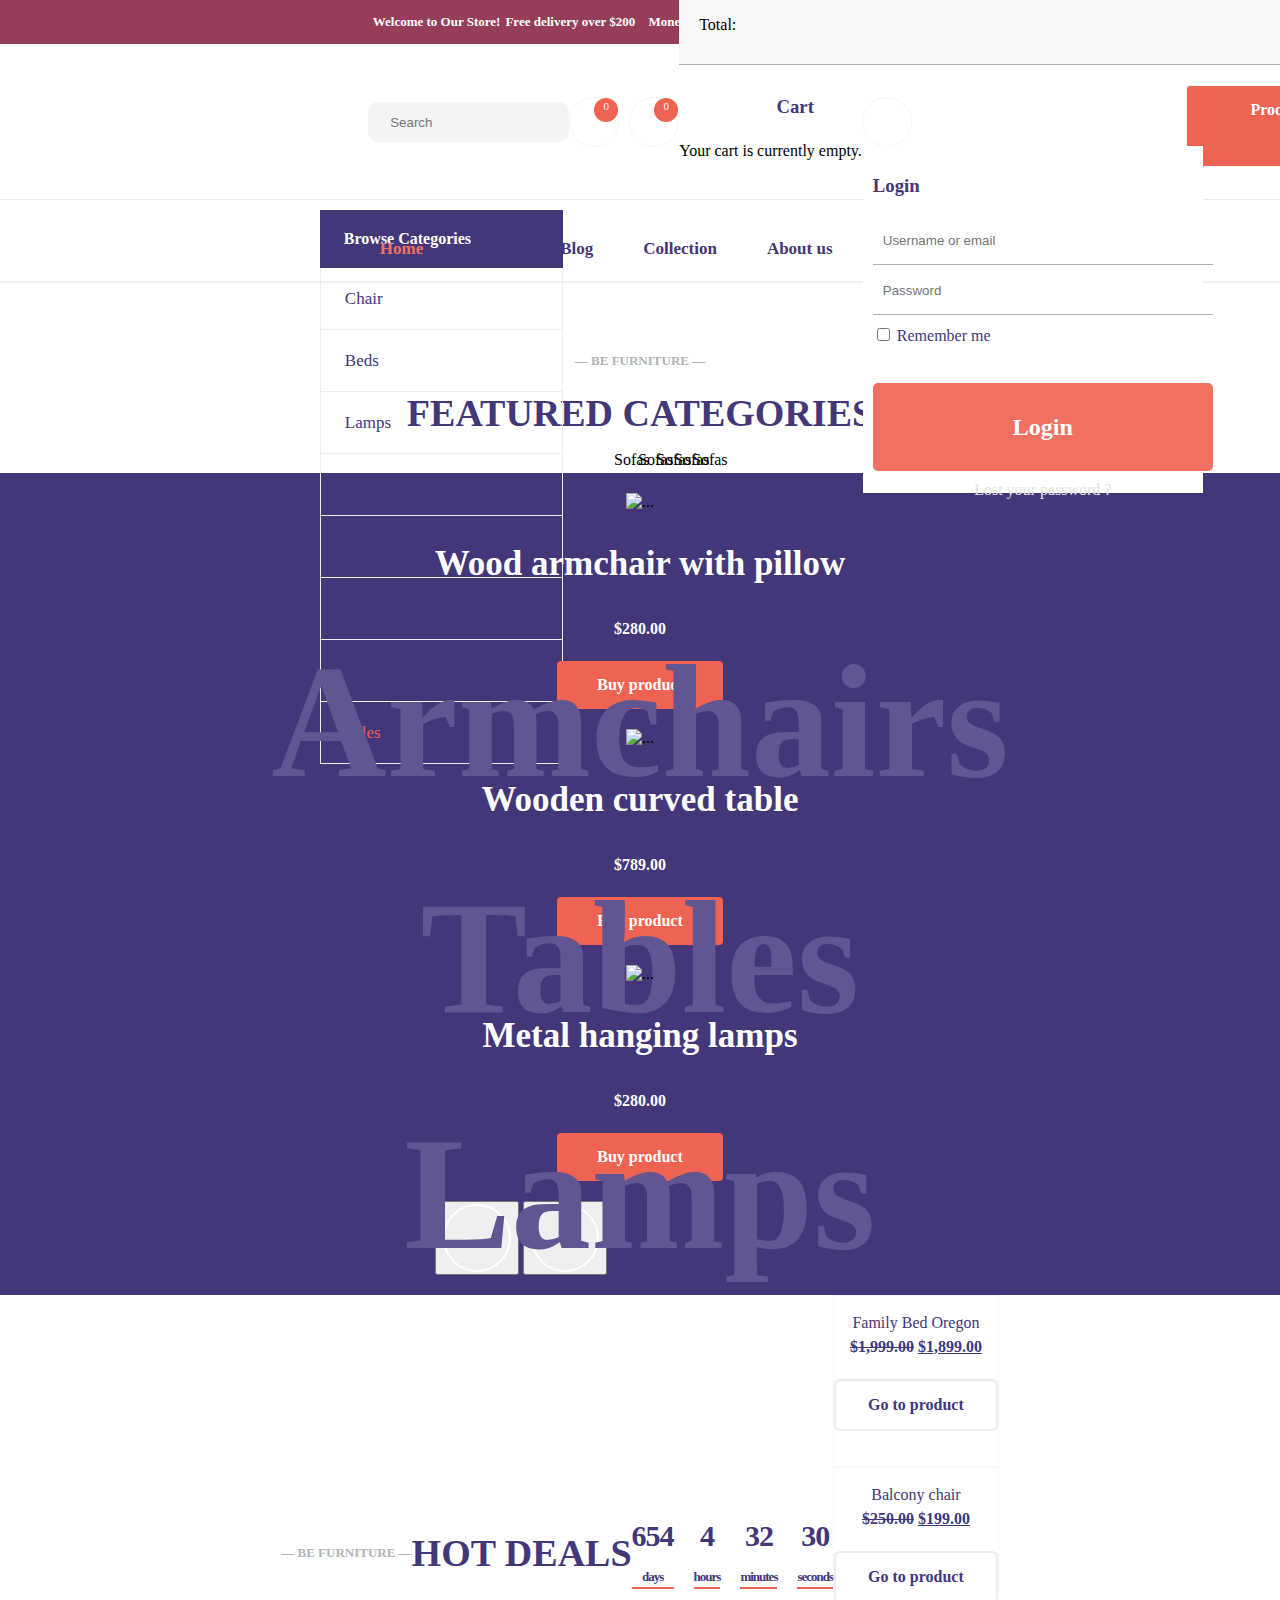
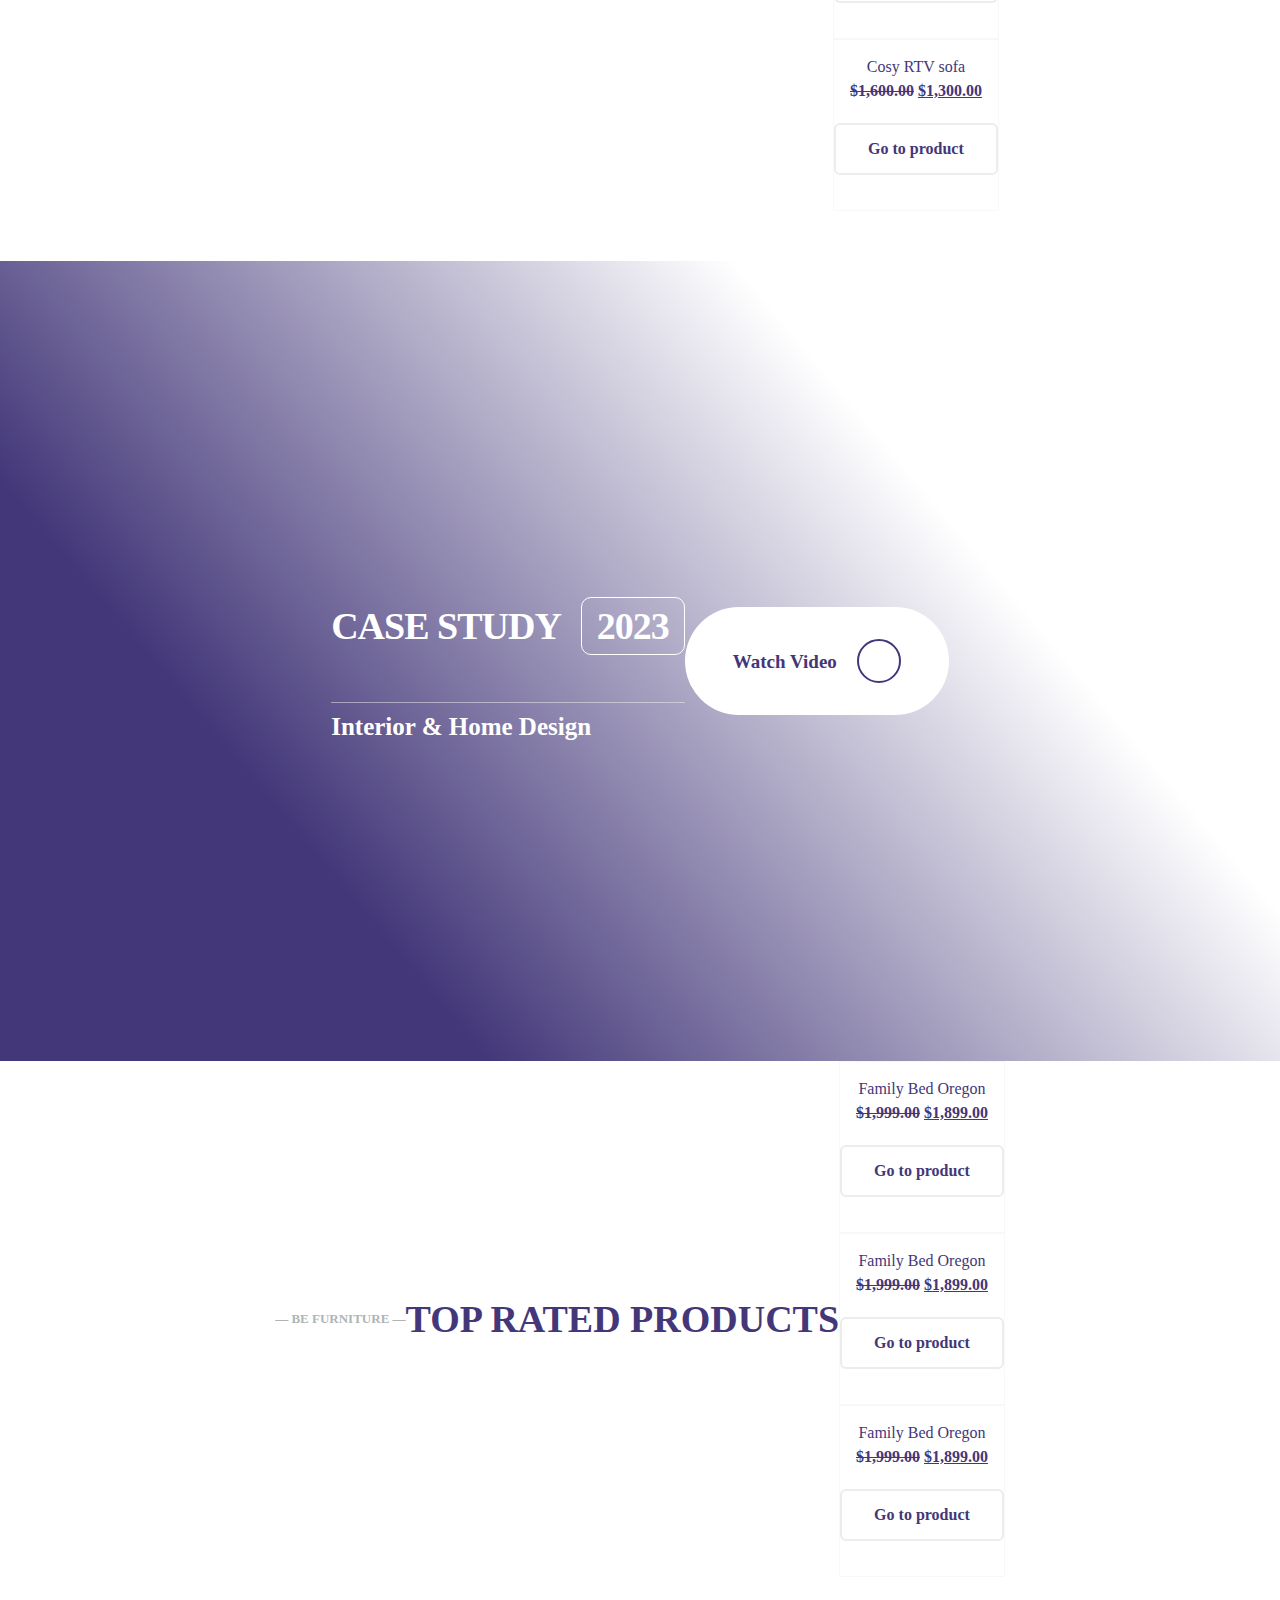
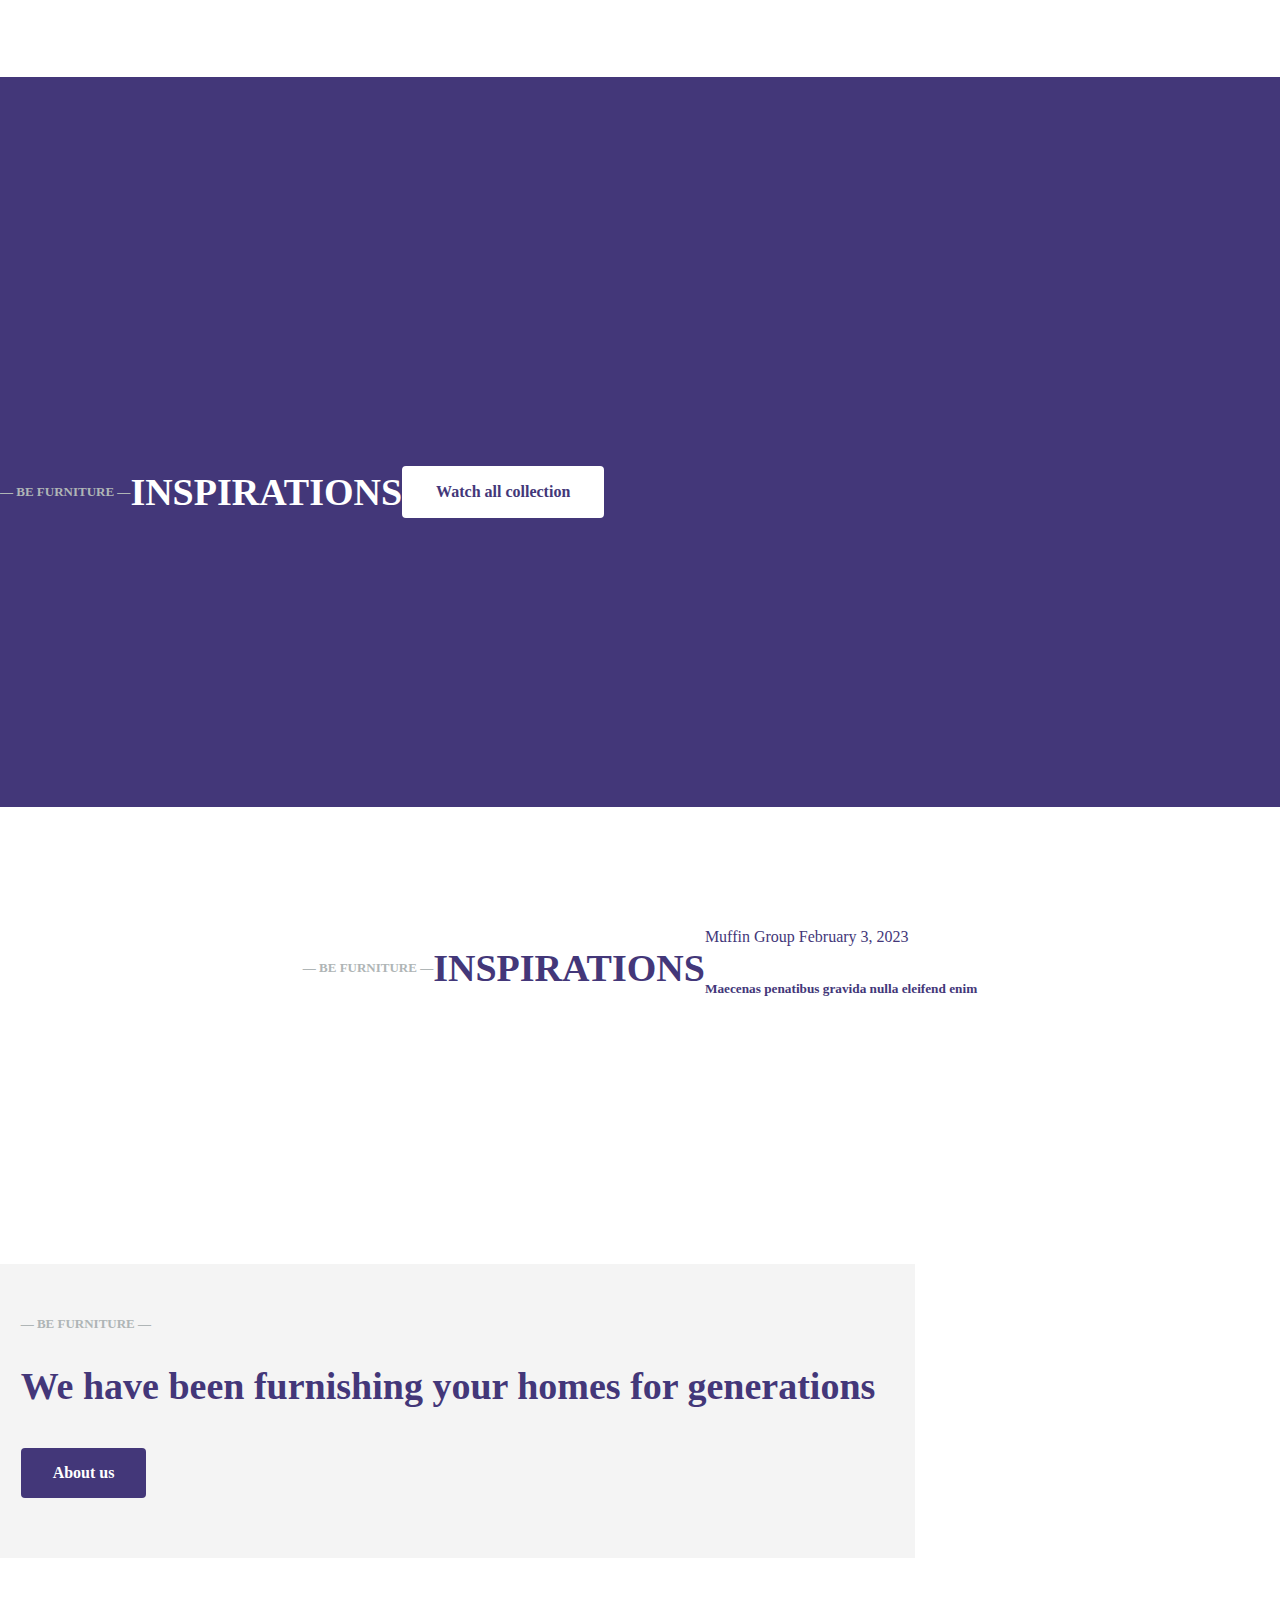
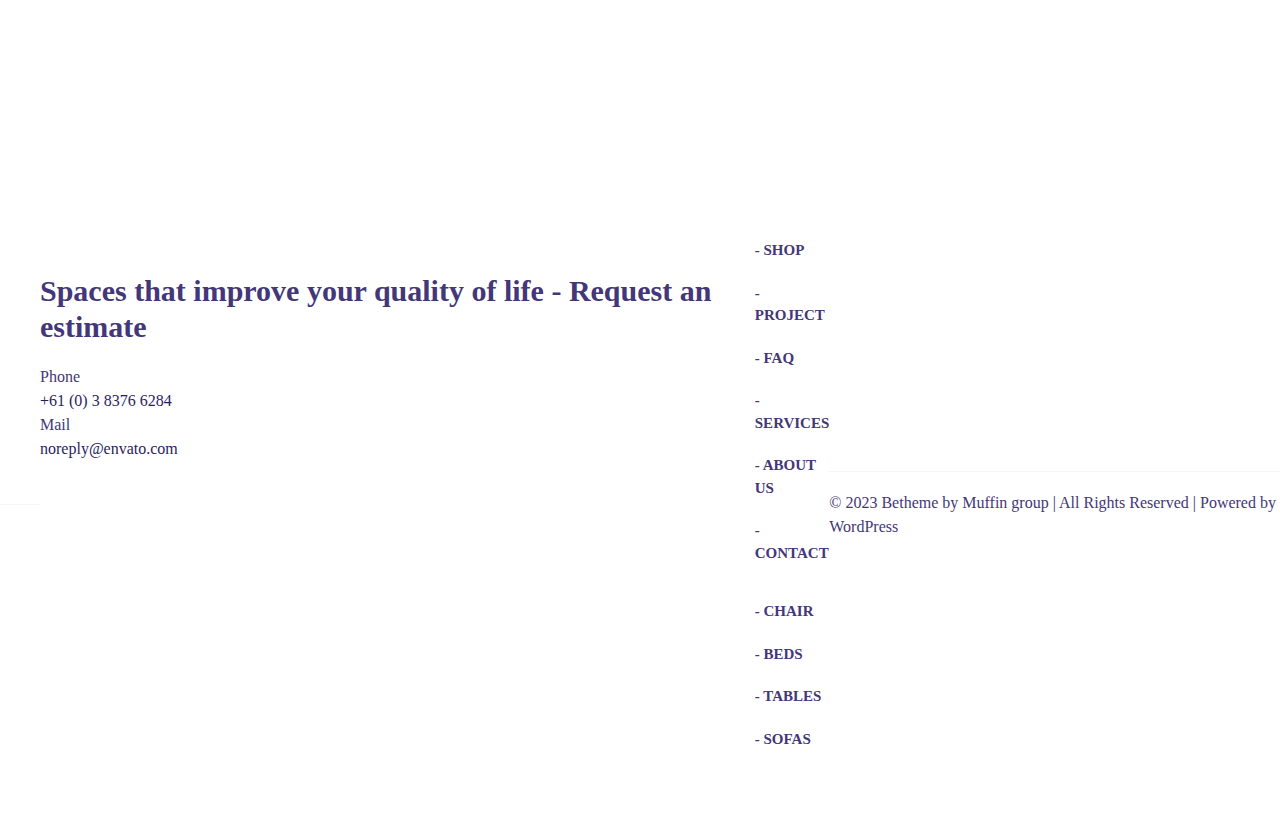
==== index.html @ b9a451b6 "bb" ====
<!DOCTYPE html>
<html lang="en">

<head>
    <meta charset="UTF-8">
    <meta http-equiv="X-UA-Compatible" content="IE=edge">
    <meta name="viewport" content="width=device-width, initial-scale=1.0">
    <link href="https://cdn.jsdelivr.net/npm/bootstrap@5.3.0-alpha1/dist/css/bootstrap.min.css" rel="stylesheet"
        integrity="sha384-GLhlTQ8iRABdZLl6O3oVMWSktQOp6b7In1Zl3/Jr59b6EGGoI1aFkw7cmDA6j6gD" crossorigin="anonymous">
    <script src="https://kit.fontawesome.com/3426ec3618.js" crossorigin="anonymous"></script>
    <script src="https://cdn.jsdelivr.net/npm/bootstrap@5.3.0-alpha1/dist/js/bootstrap.bundle.min.js"
        integrity="sha384-w76AqPfDkMBDXo30jS1Sgez6pr3x5MlQ1ZAGC+nuZB+EYdgRZgiwxhTBTkF7CXvN"
        crossorigin="anonymous"></script>
    <link rel="stylesheet" href="https://cdnjs.cloudflare.com/ajax/libs/animate.css/4.1.1/animate.min.css"
        integrity="sha512-c42qTSw/wPZ3/5LBzD+Bw5f7bSF2oxou6wEb+I/lqeaKV5FDIfMvvRp772y4jcJLKuGUOpbJMdg/BTl50fJYAw=="
        crossorigin="anonymous" referrerpolicy="no-referrer" />
    <link rel="preconnect" href="https://fonts.googleapis.com">
    <link rel="preconnect" href="https://fonts.gstatic.com" crossorigin>
    <link href="https://fonts.googleapis.com/css2?family=Bodoni+Moda:ital,wght@0,400;0,500;1,500&display=swap"
        rel="stylesheet">

    <link rel="stylesheet" href="./Styles/Home/homePage.css">
    <link rel="stylesheet" href="./Styles/Global/GlobalStyle.css">
    <link rel="stylesheet" href="./Styles/Responsive/ResGlobal/ResGlobal.css">
    <link rel="stylesheet" href="./Styles/Responsive/ResHome/ResHome.css">

    <title>Document</title>
</head>

<body>

    <header class="header-wrapper">
        <div class="header-top d-flex-center">
            <div class="header-top-items col-lg-11 col-xl-8">
                <div class="header-top-item">
                    Welcome to Our Store!
                </div>
                <div class="header-top-item">
                    <span>
                        <i class="fa-solid fa-plane"></i>
                        Free delivery over $200
                    </span>
                    <span><i class="fa-brands fa-bitcoin"></i>
                        Money back guarantee
                    </span>
                    <span>
                        <i class="fa-solid fa-tag"></i>
                        Weekly new arrivals
                    </span>
                </div>
                <span class="text-fade">
                    Free delivery over $200
                </span>
            </div>
        </div>

        <div class="header-center d-flex-center">
            <div class="header-center-items  col-md-10 col-md-8 col-lg-11 col-xl-8 col-11">
                <div class="logo col-lg-3 d-flex-center">
                    <img src="https://themes.muffingroup.com/be/furniturestore2/wp-content/uploads/2023/01/befurniturestore2.svg"
                        alt="" class="d-sm-block d-none">
                    <img src="https://themes.muffingroup.com/be/furniturestore2/wp-content/uploads/2023/02/befurniturestore2-mobile.svg"
                        alt="" class="d-sm-none d-block col-6">
                </div>
                <div class="search col-lg-6 d-flex-center">
                    <span>
                        <i class="fa-light fa-magnifying-glass"></i>
                        <input type="text" placeholder="Search">
                    </span>
                </div>
                <div class="list-feature d-flex-center col-lg-3">
                    <span class="d-flex-center">
                        <i class="fa-light fa-heart"></i>
                        <div class="quantity">0</div>
                    </span>
                    <span class="d-flex-center" class="btn btn-primary" type="button" data-bs-toggle="offcanvas"
                        data-bs-target="#offcanvasRight" aria-controls="offcanvasRight">
                        <i class="fa-light fa-cart-shopping" type="button" data-bs-toggle="offcanvas"
                            data-bs-target="#offcanvasRight" aria-controls="offcanvasRight"></i>
                        <div class="quantity">0</div>
                    </span>
                    <div class="offcanvas offcanvas-end" tabindex="-1" id="offcanvasRight"
                        aria-labelledby="offcanvasRightLabel">
                        <div class="offcanvas-body offcanvas-body-cart">
                            <div class="cart-top">
                                <i class="fa-light fa-xmark " data-bs-dismiss="offcanvas" aria-label="Close"></i>
                                <span>
                                    <i class="fa-light fa-bag-shopping"></i>
                                    <h3>Cart</h3>
                                </span>
                            </div>
                            <div class="cart-content d-flex-center">
                                <i class="fa-light fa-bag-shopping"></i>
                                <span>
                                    Your cart is currently empty.
                                </span>
                            </div>
                            <div class="cart-bottom">
                                <div class="subtotal">
                                    <span>Subtotal: </span>
                                    <span>$0.00</span>
                                </div>
                                <div class="total">
                                    <span>Total: </span>
                                    <h3>
                                        $0.00
                                    </h3>
                                </div>
                                <div class="btn-checkout">
                                    <span> Proceed to checkout</span>
                                </div>
                                <div class="view-cart">
                                    View cart
                                </div>
                            </div>
                        </div>
                    </div>
                    <span class="d-flex-center btn-tag-login">
                        <i class="fa-light fa-user"></i>
                        <div class="tag-login d-none">
                            <div class="tag-login-items">
                                <h3>
                                    Login
                                    <i class="fa-light fa-xmark"></i>
                                </h3>
                                <span>
                                    <i class="fa-solid fa-user"></i>
                                    <input type="text" placeholder="Username or email">
                                </span>
                                <span>
                                    <i class="fa-solid fa-lock-keyhole"></i>
                                    <input type="text" placeholder="Password">
                                </span>
                                <span>
                                    <input type="checkbox">
                                    Remember me
                                </span>
                                <span>
                                    Login
                                </span>
                                <span>
                                    Lost your password ?
                                </span>
                            </div>
                        </div>
                    </span>
                </div>
            </div>

        </div>
        <div class="header-nav d-flex-center">
            <div class="header-nav-items d-flex-center col-md-10 col-lg-11 col-xl-8 col-10">
                <div class="header-navbar-items">
                    <div class="header-navbar-top">
                        <span>
                            <i class="fa-light fa-bars"></i>
                            Browse Categories
                        </span>
                    </div>
                    <ul>
                        <li class="navbar-item">
                            <span>
                                <i class="fa-light fa-chair-office"></i>
                                Chair
                            </span>
                            <i class="fa-regular fa-angle-right"></i>
                            <div class="content-navbar-wrapper">
                                <div class="content-navbar-items col-lg-12">
                                    <ul>
                                        <li class="col-lg-4">
                                            <a href="#">
                                                <img src="https://themes.muffingroup.com/be/furniturestore2/wp-content/uploads/2023/01/befurniturestore2-product-pic1.webp"
                                                    alt="" class="">
                                            </a>
                                            <div class="product-menu__info">
                                                <b>FABRIC CHAIRS</b>
                                                <a href="#">Wing chairs</a>
                                                <a href="#">Rocking chairs</a>
                                                <a href="#">Kitchen tables parts</a>
                                            </div>
                                        </li>
                                        <li class="col-lg-4">
                                            <a href="#">
                                                <img src="https://themes.muffingroup.com/be/furniturestore2/wp-content/uploads/2023/01/befurniturestore2-product-pic2.webp"
                                                    alt="" class="">
                                            </a>
                                            <div class="product-menu__info">
                                                <b>HIGH-BACK CHAIRS</b>
                                                <a href="#">Recliners</a>
                                                <a href="#">Armchairs with footstool</a>
                                                <a href="#">Rattan armchairs</a>
                                            </div>
                                        </li>
                                        <li class="col-lg-4">
                                            <a href="#">
                                                <img src="https://themes.muffingroup.com/be/furniturestore2/wp-content/uploads/2023/01/befurniturestore2-product-pic3.webp"
                                                    alt="" class="">
                                            </a>
                                            <div class="product-menu__info">
                                                <b>KIDS CHAIRS</b>
                                                <a href="#">Wing chairs</a>
                                                <a href="#">Rocking chairs</a>
                                                <a href="#">Kids armchairs parts</a>
                                            </div>
                                        </li>
                                    </ul>
                                    <div class="donors-items d-flex-center">
                                        <img src="https://themes.muffingroup.com/be/furniturestore2/wp-content/uploads/2023/02/befurniturestore2-clients-pic3.svg"
                                            alt="">
                                        <img src="https://themes.muffingroup.com/be/furniturestore2/wp-content/uploads/2023/02/befurniturestore2-clients-pic2.svg"
                                            alt="">
                                        <img src="https://themes.muffingroup.com/be/furniturestore2/wp-content/uploads/2023/02/befurniturestore2-clients-pic1.svg"
                                            alt="">
                                        <img src="https://themes.muffingroup.com/be/furniturestore2/wp-content/uploads/2023/02/befurniturestore2-clients-pic5.svg"
                                            alt="">
                                        <img src="https://themes.muffingroup.com/be/furniturestore2/wp-content/uploads/2023/02/befurniturestore2-clients-pic4.svg"
                                            alt="">
                                    </div>
                                </div>
                            </div>
                        </li>
                        <li class="navbar-item">
                            <span>
                                <i class="fa-regular fa-bed-front"></i>
                                Beds
                            </span>
                            <i class="fa-regular fa-angle-right"></i>
                            <div class="content-navbar-wrapper">
                                <div class="content-navbar-items content-navbar-items-2 col-lg-12">
                                    <ul class="col-lg-8 d-flex row">
                                        <li class="col-lg-6">
                                            <b>
                                                <i class="fa-sharp fa-regular fa-bed-front"></i>
                                                BEDS
                                            </b>
                                            <a href="#">Single beds</a>
                                            <a href="#">Double beds</a>
                                            <a href="#">Beds parts</a>
                                        </li>
                                        <li class="col-lg-6">
                                            <b>
                                                <i class="fa-regular fa-couch"></i>
                                                SOFA BEDS
                                            </b>
                                            <a href="#">Chair beds</a>
                                            <a href="#">Corner sofa beds</a>
                                            <a href="#">Sofa bed parts</a>
                                        </li>
                                        <li class="col-lg-6">
                                            <b>
                                                <i class="fa-regular fa-bed-front"></i>
                                                GUEST BEDS
                                            </b>
                                            <a href="#">Day beds</a>
                                            <a href="#">Stackable beds</a>
                                            <a href="#">Beds with drawers</a>
                                        </li>
                                        <li class="col-lg-6">
                                            <b>
                                                <i class="fa-regular fa-bed-front"></i>
                                                KIDS BEDS
                                            </b>
                                            <a href="#">Chair beds</a>
                                            <a href="#">Toddler beds</a>
                                            <a href="#">Loft beds</a>
                                        </li>
                                    </ul>

                                    <img src="https://themes.muffingroup.com/be/furniturestore2/wp-content/uploads/2023/02/befurniturestore2-categories-pic1.webp"
                                        alt="">
                                </div>
                            </div>
                        </li>
                        <li class="navbar-item">
                            <span>
                                <i class="fa-regular fa-lamp-floor"></i>
                                Lamps
                            </span>
                            <i class="fa-regular fa-angle-right"></i>
                            <div class="content-navbar-wrapper">
                                <div class="content-navbar-items content-navbar-items-2 col-lg-12">
                                    <ul class="col-lg-8 d-flex row">
                                        <li class="col-lg-6">
                                            <b>
                                                <i class="fa-light fa-lamp-floor"></i>
                                                CEILING LIGHTS
                                            </b>
                                            <a href="#">Pendants</a>
                                            <a href="#">Ceiling spotlights</a>
                                            <a href="#">Chandeliers</a>
                                        </li>
                                        <li class="col-lg-6">
                                            <b>
                                                <i class="fa-light fa-lamp-floor"></i>
                                                SPOTLIGHTS
                                            </b>
                                            <a href="#">Ceiling spotlights</a>
                                            <a href="#">Wall spotlights</a>
                                            <a href="#">Track lighting</a>
                                        </li>
                                        <li class="col-lg-6">
                                            <b>
                                                <i class="fa-light fa-lamp-floor"></i>
                                                FLOOR LAMPS
                                            </b>
                                            <a href="#">LED floors</a>
                                            <a href="#">Uplighters</a>
                                            <a href="#">Reading lamps</a>
                                        </li>
                                        <li class="col-lg-6">
                                            <b>
                                                <i class="fa-light fa-lamp-floor"></i>
                                                DESK LAMPS
                                            </b>
                                            <a href="#">Work lamps</a>
                                            <a href="#">Kids lamps</a>
                                            <a href="#">Clamp lights</a>
                                        </li>
                                    </ul>

                                    <div class="product-sale-1">
                                        <span>
                                            <a href="#">
                                                <img src=" https://themes.muffingroup.com/be/furniturestore2/wp-content/uploads/2023/01/befurniturestore2-product-pic7.webp"
                                                    alt="">
                                                <div class="info">
                                                    <h5>Metal hanging lamps</h5>
                                                    <div class="desc">
                                                        <del aria-hidden="true"><span
                                                                class="woocommerce-Price-amount amount"><bdi><span
                                                                        class="woocommerce-Price-currencySymbol">$</span>122.00</bdi></span></del>
                                                        <bdi><span
                                                                class="woocommerce-Price-currencySymbol">$</span>105.00</bdi>
                                                    </div>
                                                </div>
                                            </a>
                                        </span>
                                        <span>
                                            <a href="#">
                                                <img src="https://themes.muffingroup.com/be/furniturestore2/wp-content/uploads/2023/01/befurniturestore2-product-pic8.webp"
                                                    alt="">
                                                <div class="info">
                                                    <h5>Desk lamp</h5>
                                                    <div class="desc">

                                                        <bdi>
                                                            <span
                                                                class="woocommerce-Price-currencySymbol">$</span>150.00</bdi>
                                                    </div>
                                                </div>
                                            </a>
                                        </span>
                                        <span>
                                            <a href="#">
                                                <img src=" https://themes.muffingroup.com/be/furniturestore2/wp-content/uploads/2023/01/befurniturestore2-product-pic9.webp"
                                                    alt="">
                                                <div class="info">
                                                    <h5>Living room lamp</h5>
                                                    <div class="desc">
                                                        <del aria-hidden="true"><span
                                                                class="woocommerce-Price-amount amount"><bdi><span
                                                                        class="woocommerce-Price-currencySymbol">$</span>599.00</bdi></span></del>
                                                        <bdi><span
                                                                class="woocommerce-Price-currencySymbol">$</span>450.00</bdi>
                                                    </div>
                                                </div>
                                            </a>
                                        </span>
                                    </div>
                                </div>
                            </div>
                        </li>
                        <li class="navbar-item">
                            <span>
                                <i class="fa-light fa-table"></i>
                                Tables
                            </span>
                            <i class="fa-regular fa-angle-right"></i>
                        </li>

                        <li class="navbar-item">
                            <span>
                                <i class="fa-regular fa-loveseat"></i>
                                Armchair
                            </span>
                            <i class="fa-regular fa-angle-right"></i>
                            <div class="content-navbar-wrapper">
                                <div class="content-navbar-items col-lg-12">
                                    <ul>
                                        <li class="col-lg-4">
                                            <a href="#">
                                                <img src="https://themes.muffingroup.com/be/furniturestore2/wp-content/uploads/2023/01/befurniturestore2-product-pic13.webp"
                                                    alt="" class="">
                                            </a>
                                            <div class="product-menu__info">
                                                <b>FABRIC ARMCHAIRS</b>
                                                <a href="#">Wing chairs</a>
                                                <a href="#">Rocking chairs</a>
                                                <a href="#">Kitchen tables parts</a>
                                            </div>
                                        </li>
                                        <li class="col-lg-4">
                                            <a href="#">
                                                <img src="https://themes.muffingroup.com/be/furniturestore2/wp-content/uploads/2023/01/befurniturestore2-product-pic14.webp"
                                                    alt="" class="">
                                            </a>
                                            <div class="product-menu__info">
                                                <b>HIGH-BACK ARMCHAIRS</b>
                                                <a href="#">Recliners</a>
                                                <a href="#">Armchairs with footstool</a>
                                                <a href="#">Rattan armchairs</a>
                                            </div>
                                        </li>
                                        <li class="col-lg-4">
                                            <a href="#">
                                                <img src="https://themes.muffingroup.com/be/furniturestore2/wp-content/uploads/2023/01/befurniturestore2-product-pic15.webp"
                                                    alt="" class="">
                                            </a>
                                            <div class="product-menu__info">
                                                <b>KIDS CHAIRS</b>
                                                <a href="#">Wing chairs</a>
                                                <a href="#">Rocking chairs</a>
                                                <a href="#">Kids armchairs parts</a>
                                            </div>
                                        </li>
                                    </ul>
                                    <div class="donors-items d-flex-center">
                                        <img src="https://themes.muffingroup.com/be/furniturestore2/wp-content/uploads/2023/02/befurniturestore2-clients-pic3.svg"
                                            alt="">
                                        <img src="https://themes.muffingroup.com/be/furniturestore2/wp-content/uploads/2023/02/befurniturestore2-clients-pic2.svg"
                                            alt="">
                                        <img src="https://themes.muffingroup.com/be/furniturestore2/wp-content/uploads/2023/02/befurniturestore2-clients-pic1.svg"
                                            alt="">
                                        <img src="https://themes.muffingroup.com/be/furniturestore2/wp-content/uploads/2023/02/befurniturestore2-clients-pic5.svg"
                                            alt="">
                                        <img src="https://themes.muffingroup.com/be/furniturestore2/wp-content/uploads/2023/02/befurniturestore2-clients-pic4.svg"
                                            alt="">
                                    </div>
                                </div>
                            </div>
                        </li>
                        <li class="navbar-item">
                            <span>
                                <i class="fa-light fa-cabinet-filing"></i>
                                Cabinets
                            </span>

                        </li>
                        <li class="navbar-item">
                            <span>
                                <i class="fa-regular fa-couch"></i>
                                Sofas
                            </span>

                        </li>
                        <li class="navbar-item sales">
                            <span>
                                <i class="fa-light fa-star"></i>
                                Sales
                            </span>

                        </li>
                    </ul>
                </div>
                <div class="header-menu-wrapper  d-lg-flex">
                    <div class="header-menu-items">
                        <span class="btn-close-menu-1 d-none "><i class="fa-light fa-xmark"></i></span>
                        <ul>
                            <li class="active">
                                <a href="#">Home</a>
                            </li>
                            <li><a href="#">Shop</a></li>
                            <li>
                                <a href="#">Blog</a>
                            </li>
                            <li>
                                <a href="#">Collection</a>
                            </li>
                            <li>
                                <a href="#">About us</a>
                            </li>
                            <li>
                                <a href="#">Contact</a>
                            </li>
                        </ul>
                    </div>
                </div>
                <span class="d-flex d-lg-none toggle-menu-1">
                    <i class="fa-light fa-bars"></i>
                </span>
                <div class="blur-toggle-menu">

                </div>
            </div>
        </div>


    </header>


    <div class="content">

        <!-- <div class="top-slider-wrapper">
            <div id="carouselExampleFade" class="carousel slide carousel-fade top-slider-carousel" data-bs-ride="carousel">
                <div class="carousel-inner">
                    <div class="carousel-item active">
                        <div class="carousel-item__info">
                            <h4>
                                MODERN GOLDEN CHAIR
                            </h4>
                            <div class="desc">
                                Classic and elegant metal forms in the color of gold with fluffy pillows
                            </div>

                            <span>Go to shop</span>
                        </div>
                        <div class="carousel-item__image">
                            <img src="https://themes.muffingroup.com/be/furniturestore2/wp-content/uploads/2023/01/befurniturestore2-revslider-pic1.webp"
                                class="d-block " alt="...">
                        </div>
                    </div>
                    <div class="carousel-item">
                        <div class="carousel-item__info">
                            <h4>
                                COSY IVORY GRAY SOFA
                            </h4>
                            <div class="desc">
                                Gently sloping curves and large dual cushions create a favorite lounging spot
                            </div>
                            <a href="#" class="tag-a-url">
                                Go to shop
                            </a>
                        </div>
                        <div class="carousel-item__image">
                            <img src="https://themes.muffingroup.com/be/furniturestore2/wp-content/uploads/2023/01/befurniturestore2-revslider-pic2.webp"
                                class="d-block " alt="...">
                        </div>
                    </div>
                    <div class="carousel-item">
                        <div class="carousel-item__info">
                            <h4>
                                HANGING GOLDEN LIGHTS
                            </h4>
                            <div class="desc">
                                Stunning design elements and a myriad of inspiring finishes
                            </div>
                            <a href="#" class="tag-a-url">
                                Go to shop
                            </a>
                        </div>
                        <div class="carousel-item__image">
                            <img src="https://themes.muffingroup.com/be/furniturestore2/wp-content/uploads/2023/01/befurniturestore2-revslider-pic3.webp"
                                class="d-block " alt="...">
                        </div>
                    </div>
                </div>
                <button class="carousel-control-prev" type="button" data-bs-target="#carouselExampleFade"
                    data-bs-slide="prev">
                    <span class="carousel-control-prev-icon" aria-hidden="true"></span>
                    <span class="visually-hidden">Previous</span>
                </button>
                <button class="carousel-control-next" type="button" data-bs-target="#carouselExampleFade"
                    data-bs-slide="next">
                    <span class="carousel-control-next-icon" aria-hidden="true"></span>
                    <span class="visually-hidden">Next</span>
                </button>
            </div>
        </div> -->


        <div class="feature-catalog-wrapper">
            <div class="feature-catalog-list-items">
                <h6 class="d-flex-center">
                    — BE FURNITURE —
                </h6>
                <h2 class="d-flex-center">
                    FEATURED CATEGORIES
                </h2>

                <div class="feature-catalog-product d-flex-center w-100">
                    <div class="feature-catalog-items col-lg-7 col-md-10 col-10 d-flex-center">
                        <div class="feature-catalog-item col-lg-6 col-md-12 col-12 row">
                            <span class="feature-catalog__item col-lg-12 col-md-12 col-12">
                                <img src="https://themes.muffingroup.com/be/furniturestore2/wp-content/uploads/2023/02/befurniturestore2-categories-pic1.webp"
                                    alt="" class="col-lg-12 col-md-12 col-12">
                                <div class="info">
                                    Sofas
                                </div>
                            </span>
                        </div>
                        <div class="feature-catalog-item col-lg-6 col-md-12 col-12 row">
                            <span class="feature-catalog__item col-lg-6 col-md-6 col-6">
                                <img src="https://themes.muffingroup.com/be/furniturestore2/wp-content/uploads/2023/02/befurniturestore2-categories-pic3.webp"
                                    alt="" class="col-lg-12 col-md-12 col-12">
                                <div class="info">
                                    Sofas
                                </div>
                            </span>
                            <span class="feature-catalog__item col-lg-6 col-md-6 col-6">
                                <img src="https://themes.muffingroup.com/be/furniturestore2/wp-content/uploads/2023/02/befurniturestore2-categories-pic5.webp"
                                    alt="" class="col-lg-12 col-md-12 col-12">
                                <div class="info">
                                    Sofas
                                </div>
                            </span>
                            <span class="feature-catalog__item col-lg-6 col-md-6 col-6">
                                <img src="https://themes.muffingroup.com/be/furniturestore2/wp-content/uploads/2023/02/befurniturestore2-categories-pic2.webp"
                                    alt="" class="col-lg-12 col-md-12 col-12">
                                <div class="info">
                                    Sofas
                                </div>
                            </span>
                            <span class="feature-catalog__item col-lg-6 col-md-6 col-6">
                                <img src="https://themes.muffingroup.com/be/furniturestore2/wp-content/uploads/2023/02/befurniturestore2-categories-pic4.webp"
                                    alt="" class="col-lg-12 col-md-12 col-12">
                                <div class="info">
                                    Sofas
                                </div>
                            </span>
                        </div>
                    </div>
                </div>
            </div>
        </div>

        <div class="slide-product-1 d-flex-center">
            <div class="slide-product-1-items col-lg-7">
                <div id="carouselExampleControls" class="carousel showmanymoveone  slide" data-bs-ride="carousel">
                    <div class="carousel-inner">
                        <div class="carousel-item active">
                            <div class="carousel-item__content d-flex-center col-lg-12 col-12">
                                <div class="mcb-column-inner mcb-column-inner-6f37344e0 mcb-item-heading-inner">
                                    <h2 class="title">Armchairs</h2>
                                </div>
                                <img src="https://themes.muffingroup.com/be/furniturestore2/wp-content/uploads/2023/01/befurniturestore2-product-pic14.webp"
                                    class="d-block col-lg-6 col-6" alt="..." />

                                <div class="product__info">
                                    <h3 class="title"> Wood armchair with pillow</h3>
                                    <bdi><span class="woocommerce-Price-currencySymbol">$</span>280.00</bdi>
                                    <a href="#" class="d-flex-center">
                                        <span class="btn-buy-product">Buy product</span>
                                    </a>
                                </div>
                            </div>
                        </div>
                        <div class="carousel-item">
                            <div class="carousel-item__content d-flex-center col-lg-12 col-12">
                                <div class="mcb-column-inner mcb-column-inner-6f37344e0 mcb-item-heading-inner">
                                    <h2 class="title">Tables</h2>
                                </div>
                                <img src="https://themes.muffingroup.com/be/furniturestore2/wp-content/uploads/2023/01/befurniturestore2-product-pic10.webp"
                                    class="d-block col-lg-6 col-6" alt="..." />

                                <div class="product__info">
                                    <h3 class="title"> Wooden curved table</h3>
                                    <bdi><span class="woocommerce-Price-currencySymbol">$</span>789.00</bdi>
                                    <a href="#" class="d-flex-center">
                                        <span class="btn-buy-product">Buy product</span>
                                    </a>
                                </div>

                            </div>
                        </div>
                        <div class="carousel-item">
                            <div class="carousel-item__content d-flex-center col-lg-12 col-12">
                                <div class="mcb-column-inner mcb-column-inner-6f37344e0 mcb-item-heading-inner">
                                    <h2 class="title">Lamps</h2>
                                </div>
                                <img src="https://themes.muffingroup.com/be/furniturestore2/wp-content/uploads/2023/01/befurniturestore2-product-pic7.webp"
                                    class="d-block col-lg-6 col-6" alt="...">

                                <div class="product__info">
                                    <h3 class="title">Metal hanging lamps</h3>
                                    <bdi><span class="woocommerce-Price-currencySymbol">$</span>280.00</bdi>
                                    <a href="#" class="d-flex-center">
                                        <span class="btn-buy-product">Buy product</span>
                                    </a>
                                </div>
                            </div>
                        </div>
                    </div>
                    <button class="carousel-control-prev" type="button" data-bs-target="#carouselExampleControls"
                        data-bs-slide="prev">
                        <span class="" aria-hidden="true"><i class="fa-light fa-chevron-left"></i></span>
                        <!-- <span class="visually-hidden">Previous</span> -->
                    </button>
                    <button class="carousel-control-next" type="button" data-bs-target="#carouselExampleControls"
                        data-bs-slide="next">
                        <span class="" aria-hidden="true"><i class="fa-light fa-chevron-right"></i></span>
                        <!-- <span class="visually-hidden">Next</span> -->
                    </button>
                </div>
            </div>
        </div>

        <!-- HOT DEALS  -->
        <div class="hot-deals-wrapper d-flex-center flex-column">
            <h6 class="d-flex-center">
                — BE FURNITURE —
            </h6>
            <h2 class="d-flex-center">
                HOT DEALS
            </h2>
            <div class="hot-deals-content d-flex-center col-lg-8">
                <span class="col-lg-3 d-flex-center">
                    654
                    <br>
                    <p>days</p>
                </span>
                <span class="col-lg-3 d-flex-center">
                    4
                    <br>
                    <p>hours</p>
                </span>
                <span class="col-lg-3 d-flex-center">
                    32
                    <br>
                    <p>minutes</p>
                </span>
                <span class="col-lg-3 d-flex-center">
                    30
                    <br>
                    <p>seconds</p>
                </span>
            </div>
            <div class="hot-deals-product-items row col-lg-7">
                <div class="hot-deals-product-item d-flex-center  col-lg-4 col-12 ">
                    <div class="hot-deals__item">
                        <span class="hot-deals-product__image d-flex-center">
                            <img src="https://themes.muffingroup.com/be/furniturestore2/wp-content/uploads/2023/02/befurniturestore2-product-pic6.webp"
                                alt="" class="col-lg-10 col-10">
                        </span>
                        <div class="hot-deals__info d-flex-center">
                            <a href="#">Family Bed Oregon</a>
                            <div class="info__price">
                                <bdi><span class="woocommerce-Price-currencySymbol">$</span>1,999.00</bdi>
                                <ins><span class="woocommerce-Price-amount amount"><bdi><span
                                                class="woocommerce-Price-currencySymbol">$</span>1,899.00</bdi></span></ins>
                            </div>
                            <a class="button button_size_2" href="#"><span class="button_label">Go to product</span></a>
                        </div>
                    </div>
                </div>
                <div class="hot-deals-product-item d-flex-center  col-lg-4 col-12 ">
                    <div class="hot-deals__item">
                        <span class="hot-deals-product__image d-flex-center">
                            <img src="https://themes.muffingroup.com/be/furniturestore2/wp-content/uploads/2023/01/befurniturestore2-product-pic3.webp"
                                alt="" class="col-lg-10 col-10">
                        </span>
                        <div class="hot-deals__info d-flex-center">
                            <a href="#">Balcony chair</a>
                            <div class="info__price">
                                <bdi><span class="woocommerce-Price-currencySymbol">$</span>250.00</bdi>
                                <ins><span class="woocommerce-Price-amount amount"><bdi><span
                                                class="woocommerce-Price-currencySymbol">$</span>199.00</bdi></span></ins>
                            </div>
                            <a class="button  button_size_2" href="#"><span class="button_label">Go to
                                    product</span></a>
                        </div>
                    </div>

                </div>
                <div class="hot-deals-product-item d-flex-center  col-lg-4 col-12 ">
                    <div class="hot-deals__item">
                        <span class="hot-deals-product__image d-flex-center">
                            <img src="https://themes.muffingroup.com/be/furniturestore2/wp-content/uploads/2023/01/befurniturestore2-product-pic20.webp"
                                alt="" class="col-lg-10 col-10">
                        </span>
                        <div class="hot-deals__info d-flex-center">
                            <a href="#">Cosy RTV sofa</a>
                            <div class="info__price">
                                <bdi><span class="woocommerce-Price-currencySymbol">$</span>1,600.00</bdi>
                                <ins><span class="woocommerce-Price-amount amount"><bdi><span
                                                class="woocommerce-Price-currencySymbol">$</span>1,300.00</bdi></span></ins>
                            </div>
                            <a class="button  button_size_2" href="#"><span class="button_label">Go to
                                    product</span></a>
                        </div>
                    </div>
                </div>
            </div>
        </div>

        <!-- WATCH VIDEO  -->
        <div class="watch-video-wrapper d-flex-center">
            <div class="bac-overlay">
            </div>
            <div class="watch-video-items d-flex-center col-lg-8 col-8">
                <div class="watch-video-item">
                    <div class="title-1">
                        <h2>
                            CASE STUDY
                        </h2>
                        <h2>
                            2023
                        </h2>
                    </div>
                    <div class="title-2">
                        Interior & Home Design
                    </div>
                </div>
                <div class="watch-video-item">
                    <h5> Watch Video </h5>
                    <i class="fa-duotone fa-play"></i>
                </div>
            </div>
        </div>


        <div class="top-rated-product-wrapper d-flex-center flex-column">
            <h6 class="d-flex-center">
                — BE FURNITURE —
            </h6>
            <h2 class="d-flex-center">
                TOP RATED PRODUCTS
            </h2>
            <div class="top-product-items col-lg-7 col-9 row">
                <div class="top-product-item d-flex-center col-lg-4 col-12 gx-4 gy-4">
                    <div class="top-product__item">
                        <span class="top-product__image d-flex-center">
                            <img src="https://themes.muffingroup.com/be/furniturestore2/wp-content/uploads/2023/02/befurniturestore2-product-pic6.webp"
                                alt="" class="col-lg-10 col-7">
                        </span>
                        <div class="top-product__info d-flex-center">
                            <a href="#">Family Bed Oregon</a>
                            <div class="info__price">
                                <bdi><span class="woocommerce-Price-currencySymbol">$</span>1,999.00</bdi>
                                <ins><span class="woocommerce-Price-amount amount"><bdi><span
                                                class="woocommerce-Price-currencySymbol">$</span>1,899.00</bdi></span></ins>
                            </div>
                            <a class="button button_size_2" href="#"><span class="button_label">Go to product</span></a>
                        </div>
                    </div>
                </div>
                <div class="top-product-item d-flex-center col-lg-4 col-12 gx-4 gy-4">
                    <div class="top-product__item">
                        <span class="top-product__image d-flex-center">
                            <img src="https://themes.muffingroup.com/be/furniturestore2/wp-content/uploads/2023/02/befurniturestore2-product-pic6.webp"
                                alt="" class="col-lg-10 col-7">
                        </span>
                        <div class="top-product__info d-flex-center">
                            <a href="#">Family Bed Oregon</a>
                            <div class="info__price">
                                <bdi><span class="woocommerce-Price-currencySymbol">$</span>1,999.00</bdi>
                                <ins><span class="woocommerce-Price-amount amount"><bdi><span
                                                class="woocommerce-Price-currencySymbol">$</span>1,899.00</bdi></span></ins>
                            </div>
                            <a class="button button_size_2" href="#"><span class="button_label">Go to product</span></a>
                        </div>
                    </div>
                </div>
                <div class="top-product-item d-flex-center col-lg-4 col-12 gx-4 gy-4">
                    <div class="top-product__item">
                        <span class="top-product__image d-flex-center">
                            <img src="https://themes.muffingroup.com/be/furniturestore2/wp-content/uploads/2023/02/befurniturestore2-product-pic6.webp"
                                alt="" class="col-lg-10 col-7">
                        </span>
                        <div class="top-product__info d-flex-center">
                            <a href="#">Family Bed Oregon</a>
                            <div class="info__price">
                                <bdi><span class="woocommerce-Price-currencySymbol">$</span>1,999.00</bdi>
                                <ins><span class="woocommerce-Price-amount amount"><bdi><span
                                                class="woocommerce-Price-currencySymbol">$</span>1,899.00</bdi></span></ins>
                            </div>
                            <a class="button button_size_2" href="#"><span class="button_label">Go to product</span></a>
                        </div>
                    </div>
                </div>
            </div>
        </div>


        <div class="inspirations-wrapper d-flex-center flex-column ">
            <h6 class="d-flex-center">
                — BE FURNITURE —
            </h6>
            <h2 class="d-flex-center">
                INSPIRATIONS
            </h2>

            <a href="#">
                Watch all collection
            </a>
            <div class="inspirations-items">
                <img src="https://themes.muffingroup.com/be/furniturestore2/wp-content/uploads/2023/01/befurniturestore2-home-pic2.webp"
                    alt="" class="col-12">
            </div>
        </div>

        <div class="blog-posts-wrapper d-flex-center flex-column">
            <h6 class="d-flex-center">
                — BE FURNITURE —
            </h6>
            <h2 class="d-flex-center">
                INSPIRATIONS
            </h2>
            <div class="blog-posts-items col-lg-8 col-11 ">
                <div class="blog-posts-item col-lg-6 col-12">
                    <div class="blog-posts__image"> <img
                            src="https://themes.muffingroup.com/be/furniturestore2/wp-content/uploads/2023/02/befurniturestore2-post-pic1.webp"
                            alt="" class="col-lg-12 col-12"></div>
                    <div class="blog-posts__info">
                        <!-- <div class="posts__detail"> -->
                        <span>
                            <i class="fa-solid fa-user"></i>
                            Muffin Group
                            <i class="fa-regular fa-clock"></i>
                            February 3, 2023
                        </span>
                        <h5>
                            Maecenas penatibus gravida nulla eleifend enim
                        </h5>
                        <!-- </div> -->
                    </div>
                </div>
            </div>
        </div>

        <div class="section-wrapper d-flex-center">
            <div class="bac-overlay">
            </div>
            <div class="section-title col-lg-4 col-11">
                <h6 class="d-flex-center">
                    — BE FURNITURE —
                </h6>
                <h2 class="d-flex-center col-lg-12 col-12">
                    We have been furnishing your homes for generations
                </h2>
                <a href="#">About us</a>
            </div>
        </div>

        <footer>
            <div class="footer-wrapper d-flex-center flex-column my-5">
                <div class="footer-top col-8 col-lg-8">
                    <img src="https://themes.muffingroup.com/be/furniturestore2/wp-content/uploads/2023/02/befurniturestore2-footer-logo.svg"
                        alt="">
                </div>
                <div class="footer-content d-flex-center col-11 row">
                    <div class="footer-content-item col-lg-6 col-12 row">
                        <h5 class="col-lg-12 col-12">Spaces that improve your quality of life - Request an estimate
                        </h5>
                        <span class="col-lg-6 col-6">
                            Phone
                            <a href="tel: +61 (0) 3 8376 6284"> +61 (0) 3 8376 6284</a>
                        </span>
                        <span class="col-lg-6 col-6">
                            Mail
                            <a href="#">noreply@envato.com</a>
                        </span>
                    </div>
                    <div class="footer-content-item col-lg-6 col-12 row ">
                        <ul class="col-lg-6 col-6">
                            <li>
                                - SHOP
                            </li>
                            <li>
                                - PROJECT
                            </li>
                            <li>
                                - FAQ
                            </li>
                            <li>
                                - SERVICES
                            </li>
                            <li>
                                - ABOUT US
                            </li>
                            <li>
                                - CONTACT
                            </li>
                        </ul>
                        <ul class="col-lg-6 col-6">
                            <li>- CHAIR</li>
                            <li>- BEDS</li>
                            <li>- TABLES</li>
                            <li>- SOFAS</li>
                        </ul>
                    </div>
                </div>

                <div class="footer-bottom col-lg-8 col-8 d-flex-center ">
                    <div class="footer-bottom-item">
                        <div class="column_attr mfn-inline-editor clearfix">© 2023 Betheme by <a href="#"
                                target="_blank">Muffin group</a> | All Rights Reserved |
                            Powered by <a href="https://wordpress.org/" target="_blank">WordPress</a></div>
                    </div>
                    <div class="footer-bottom-item col-lg-4 d-flex-center">
                        <img src="
                        https://themes.muffingroup.com/be/furniturestore2/wp-content/themes/betheme/images/payment-methods/PayPal.svg"
                            alt="">
                        <img src="https://themes.muffingroup.com/be/furniturestore2/wp-content/themes/betheme/images/payment-methods/Visa.svg"
                            alt="">
                        <img src="https://themes.muffingroup.com/be/furniturestore2/wp-content/themes/betheme/images/payment-methods/Mastercard.svg"
                            alt="">
                        <img src="https://themes.muffingroup.com/be/furniturestore2/wp-content/themes/betheme/images/payment-methods/Maestro.svg"
                            alt="">
                        <img src="https://themes.muffingroup.com/be/furniturestore2/wp-content/themes/betheme/images/payment-methods/Stripe.svg"
                            alt="">
                    </div>
                </div>
            </div>
        </footer>

    </div>

    <!-- <script src="https://cdnjs.cloudflare.com/ajax/libs/wow/1.1.2/wow.min.js"
        integrity="sha512-Eak/29OTpb36LLo2r47IpVzPBLXnAMPAVypbSZiZ4Qkf8p/7S/XRG5xp7OKWPPYfJT6metI+IORkR5G8F900+g=="
        crossorigin="anonymous" referrerpolicy="no-referrer"></script>
    <script src="https://cdnjs.cloudflare.com/ajax/libs/jquery/3.6.4/jquery.min.js"
        integrity="sha512-pumBsjNRGGqkPzKHndZMaAG+bir374sORyzM3uulLV14lN5LyykqNk8eEeUlUkB3U0M4FApyaHraT65ihJhDpQ=="
        crossorigin="anonymous" referrerpolicy="no-referrer"></script> -->
    <script src="./app.js"></script>
</body>

</html>
---- Styles/Home/homePage.css ----
.carousel-wrapper-1 .carousel-item img {
  width: 30% !important;
}

.feature-catalog-wrapper {
  margin-top: 70px;
}

.feature-catalog-list-items h6,
.hot-deals-wrapper h6,
.top-rated-product-wrapper h6,
.inspirations-wrapper h6,
.blog-posts-wrapper h6,
.section-title h6 {
  background-position: 50% 50%;
  color: #afb5b6;
  font-family: Plus Jakarta Sans;
  font-size: 13px;
  font-weight: 700;
  line-height: 20px;
  text-align: center;
  margin: 10px 0;
}
.feature-catalog-list-items h2,
.hot-deals-wrapper h2,
.top-rated-product-wrapper h2,
.inspirations-wrapper h2,
.blog-posts-wrapper h2,
.section-title h2 {
  color: #433779;
  font-size: 38px;
  font-weight: 700;
  margin: 20px 0;
}

.inspirations-wrapper h2 {
  color: #ffffff;
}

.feature-catalog-items .feature-catalog-item .feature-catalog__item {
  position: relative;
  padding: 7px;
}
.feature-catalog-items .feature-catalog-item .feature-catalog__item img {
  background-color: rgba(242, 242, 242, 0.5);
}
.feature-catalog-items .feature-catalog-item .feature-catalog__item .info {
  position: absolute;
  bottom: 10px;
  left: 20px;
}
.feature-catalog-items .feature-catalog-item:first-child {
  margin-right: 10px;
}

.slide-product-1 {
  background-color: #433779;
}
.slide-product-1 .slide-product-1-items {
  padding: 20px 0;
}
.slide-product-1 .slide-product-1-items .carousel-item__content {
  position: relative;
  flex-direction: column;
  align-items: center;
}
.slide-product-1 .slide-product-1-items .carousel-item__content > a {
  display: flex;
  align-items: center;
  justify-content: center;
}
.slide-product-1 .slide-product-1-items .carousel-item__content .mcb-column-inner {
  position: absolute;
  top: 0;
}
.slide-product-1 .slide-product-1-items .carousel-item__content .mcb-column-inner h2 {
  color: #615692;
  background-position: center center;
  font-size: 10em;
  line-height: 1.2em;
  font-weight: 700;
  text-align: center;
}
.slide-product-1 .slide-product-1-items .carousel-item__content img {
  z-index: 9;
}
.slide-product-1 .slide-product-1-items .carousel-item__content .product__info {
  color: #ffffff;
  display: flex;
  flex-direction: column;
  align-items: center;
}
.slide-product-1 .slide-product-1-items .carousel-item__content .product__info h3 {
  background-position: 50% 50%;
  font-size: 35px;
  font-weight: 600;
  line-height: 36px;
  text-align: center;
}
.slide-product-1 .slide-product-1-items .carousel-item__content .product__info bdi {
  display: inline;
  font-weight: 700;
  line-height: 24px;
  text-align: center;
}
.slide-product-1 .slide-product-1-items .carousel-item__content .product__info a {
  display: flex;
  flex-direction: column;
  align-items: center;
}
.slide-product-1 .slide-product-1-items .carousel-item__content .product__info a {
  text-decoration: none;
}
.slide-product-1 .slide-product-1-items .carousel-item__content .product__info a .btn-buy-product {
  margin: 20px 0;
  background-color: #ee6352;
  border-radius: 4px;
  color: #ffffff;
  display: inline-block;
  font-weight: 700;
  line-height: 16px;
  padding: 16px 40px;
  text-align: center;
}
.slide-product-1 .slide-product-1-items button span {
  width: 64px;
  height: 64px;
  align-items: center;
  border-radius: 50%;
  color: #433779;
  display: flex;
  justify-content: center;
  line-height: 24px;
  border: 2px solid #ffffff;
}
.slide-product-1 .slide-product-1-items button span i {
  font-size: 25px;
  color: #ffffff;
}

.hot-deals-content {
  padding: 20px 0;
}
.hot-deals-content span {
  color: #433779;
  font-size: 30px;
  font-weight: 600;
  letter-spacing: -1px;
  line-height: 36px;
  text-align: center;
  flex-direction: column;
}
.hot-deals-content span p {
  font-size: 13px;
  font-weight: 700;
  line-height: 20px;
}
.hot-deals-content span::after {
  content: "";
  height: 2px;
  width: 100%;
  background-color: #ee6352;
  bottom: 0;
  left: 0;
}
.hot-deals-content span + span {
  padding-left: 20px;
}

.hot-deals-product-item .top-product__item,
.hot-deals-product-item .hot-deals__item,
.top-product-item .top-product__item,
.top-product-item .hot-deals__item {
  flex-direction: column;
  border: 1px solid rgba(242, 242, 242, 0.5);
  padding: 0;
  align-items: center;
}
.hot-deals-product-item .top-product__item .hot-deals-product__image,
.hot-deals-product-item .top-product__item .top-product__image,
.hot-deals-product-item .hot-deals__item .hot-deals-product__image,
.hot-deals-product-item .hot-deals__item .top-product__image,
.top-product-item .top-product__item .hot-deals-product__image,
.top-product-item .top-product__item .top-product__image,
.top-product-item .hot-deals__item .hot-deals-product__image,
.top-product-item .hot-deals__item .top-product__image {
  background-color: #f4f4f4;
}
.hot-deals-product-item .top-product__item .hot-deals-product__image img,
.hot-deals-product-item .top-product__item .top-product__image img,
.hot-deals-product-item .hot-deals__item .hot-deals-product__image img,
.hot-deals-product-item .hot-deals__item .top-product__image img,
.top-product-item .top-product__item .hot-deals-product__image img,
.top-product-item .top-product__item .top-product__image img,
.top-product-item .hot-deals__item .hot-deals-product__image img,
.top-product-item .hot-deals__item .top-product__image img {
  transition: all 0.5s ease;
}
.hot-deals-product-item .top-product__item .hot-deals-product__image:hover img,
.hot-deals-product-item .top-product__item .top-product__image:hover img,
.hot-deals-product-item .hot-deals__item .hot-deals-product__image:hover img,
.hot-deals-product-item .hot-deals__item .top-product__image:hover img,
.top-product-item .top-product__item .hot-deals-product__image:hover img,
.top-product-item .top-product__item .top-product__image:hover img,
.top-product-item .hot-deals__item .hot-deals-product__image:hover img,
.top-product-item .hot-deals__item .top-product__image:hover img {
  transform: scale(1.1);
}
.hot-deals-product-item .top-product__item .hot-deals__info,
.hot-deals-product-item .top-product__item .top-product__info,
.hot-deals-product-item .hot-deals__item .hot-deals__info,
.hot-deals-product-item .hot-deals__item .top-product__info,
.top-product-item .top-product__item .hot-deals__info,
.top-product-item .top-product__item .top-product__info,
.top-product-item .hot-deals__item .hot-deals__info,
.top-product-item .hot-deals__item .top-product__info {
  flex-direction: column;
  color: #433779;
  padding: 15px 0;
}
.hot-deals-product-item .top-product__item .hot-deals__info a,
.hot-deals-product-item .top-product__item .top-product__info a,
.hot-deals-product-item .hot-deals__item .hot-deals__info a,
.hot-deals-product-item .hot-deals__item .top-product__info a,
.top-product-item .top-product__item .hot-deals__info a,
.top-product-item .top-product__item .top-product__info a,
.top-product-item .hot-deals__item .hot-deals__info a,
.top-product-item .hot-deals__item .top-product__info a {
  color: #433779;
  display: inline;
  line-height: 24px;
  text-align: center;
  text-decoration: none;
  font-weight: 400;
}
.hot-deals-product-item .top-product__item .hot-deals__info a:hover,
.hot-deals-product-item .top-product__item .top-product__info a:hover,
.hot-deals-product-item .hot-deals__item .hot-deals__info a:hover,
.hot-deals-product-item .hot-deals__item .top-product__info a:hover,
.top-product-item .top-product__item .hot-deals__info a:hover,
.top-product-item .top-product__item .top-product__info a:hover,
.top-product-item .hot-deals__item .hot-deals__info a:hover,
.top-product-item .hot-deals__item .top-product__info a:hover {
  text-decoration: underline;
}
.hot-deals-product-item .top-product__item .hot-deals__info bdi,
.hot-deals-product-item .top-product__item .top-product__info bdi,
.hot-deals-product-item .hot-deals__item .hot-deals__info bdi,
.hot-deals-product-item .hot-deals__item .top-product__info bdi,
.top-product-item .top-product__item .hot-deals__info bdi,
.top-product-item .top-product__item .top-product__info bdi,
.top-product-item .hot-deals__item .hot-deals__info bdi,
.top-product-item .hot-deals__item .top-product__info bdi {
  display: inline;
  font-weight: 700;
  line-height: 24px;
  text-align: center;
  text-decoration: line-through !important;
}
.hot-deals-product-item .top-product__item .hot-deals__info ins bdi,
.hot-deals-product-item .top-product__item .top-product__info ins bdi,
.hot-deals-product-item .hot-deals__item .hot-deals__info ins bdi,
.hot-deals-product-item .hot-deals__item .top-product__info ins bdi,
.top-product-item .top-product__item .hot-deals__info ins bdi,
.top-product-item .top-product__item .top-product__info ins bdi,
.top-product-item .hot-deals__item .hot-deals__info ins bdi,
.top-product-item .hot-deals__item .top-product__info ins bdi {
  text-decoration: none !important;
}
.hot-deals-product-item .top-product__item .hot-deals__info .button_size_2,
.hot-deals-product-item .top-product__item .top-product__info .button_size_2,
.hot-deals-product-item .hot-deals__item .hot-deals__info .button_size_2,
.hot-deals-product-item .hot-deals__item .top-product__info .button_size_2,
.top-product-item .top-product__item .hot-deals__info .button_size_2,
.top-product-item .top-product__item .top-product__info .button_size_2,
.top-product-item .hot-deals__item .hot-deals__info .button_size_2,
.top-product-item .hot-deals__item .top-product__info .button_size_2 {
  margin: 20px 0;
  border: 2px solid #ececec;
  border-radius: 6px;
  color: #433779;
  display: inline-block;
  font-weight: 600;
  line-height: 16px;
  padding: 16px 32px;
  text-align: center;
}

.watch-video-wrapper {
  margin-top: 50px;
  background-image: url("https://themes.muffingroup.com/be/furniturestore2/wp-content/uploads/2023/01/befurniturestore2-section-bg2.webp");
  background-size: cover;
  background-position: top center;
  background-attachment: fixed;
  height: 800px;
  position: relative;
}
.watch-video-wrapper .bac-overlay {
  width: 100%;
  height: 100%;
  position: absolute;
  z-index: 1;
  top: 0;
  left: 0;
  background-image: linear-gradient(50deg, #433779 25%, rgba(0, 0, 0, 0) 72%);
}
.watch-video-wrapper .watch-video-items {
  z-index: 999;
  position: relative;
  justify-content: space-between;
}
.watch-video-wrapper .watch-video-items .watch-video-item:first-child .title-1,
.watch-video-wrapper .watch-video-items .watch-video-item:first-child .title-2 {
  color: #ffffff;
}
.watch-video-wrapper .watch-video-items .watch-video-item:first-child .title-1 {
  display: flex;
  align-items: center;
}
.watch-video-wrapper .watch-video-items .watch-video-item:first-child .title-1 h2 {
  background-position: 50% 50%;
  color: #ffffff;
  font-size: 38px;
  font-weight: 700;
  letter-spacing: -1px;
  line-height: 46px;
}
.watch-video-wrapper .watch-video-items .watch-video-item:first-child .title-1 h2:last-child {
  padding: 5px 15px;
  border: 1px solid #ffffff;
  border-radius: 10px;
  margin-left: 20px;
}
.watch-video-wrapper .watch-video-items .watch-video-item:first-child .title-2 {
  font-size: 25px;
  font-weight: 700;
  line-height: 30px;
  position: relative;
  padding-top: 10px;
  margin: 15px 0;
}
.watch-video-wrapper .watch-video-items .watch-video-item:first-child .title-2::before {
  content: "";
  height: 1px;
  width: 100%;
  left: 0;
  top: 0;
  position: absolute;
  background-color: rgba(242, 242, 242, 0.5);
}
.watch-video-wrapper .watch-video-items .watch-video-item:last-child {
  align-items: center;
  background-color: #ffffff;
  border-radius: 72px;
  color: #433779;
  display: flex;
  line-height: 24px;
  padding: 32px 48px;
}
.watch-video-wrapper .watch-video-items .watch-video-item:last-child h5 {
  color: #433779;
  font-size: 19px;
  font-weight: 600;
  line-height: 25px;
  text-align: right;
  margin: 0;
}
.watch-video-wrapper .watch-video-items .watch-video-item:last-child i {
  align-items: center;
  border-radius: 50%;
  color: #433779;
  display: flex;
  justify-content: center;
  line-height: 0px;
  margin: 0px 0px 0px 20px;
  border: 2px solid #433779;
  padding: 20px;
}

.inspirations-wrapper {
  background-color: #433779;
  background-image: url(https://themes.muffingroup.com/be/furniturestore2/wp-content/uploads/2023/02/befurniturestore2-section-bg3.svg);
  background-repeat: no-repeat;
  background-position: center left;
  padding-top: 100px;
  height: 630px;
  justify-content: flex-start !important;
  margin: 100px 0;
  position: relative;
}
.inspirations-wrapper a {
  background-color: #ffffff;
  border-color: #ffffff;
  border-radius: 4px;
  border-style: solid;
  border-width: 2px;
  color: #433779;
  display: inline-block;
  font-weight: 700;
  line-height: 16px;
  padding: 16px 32px;
  text-align: center;
  text-decoration: none;
  transition: all 0.3s ease;
}
.inspirations-wrapper a:hover {
  background-color: transparent;
  color: #ffffff;
}
.inspirations-wrapper .inspirations-items {
  position: absolute;
  bottom: -60px;
}

.blog-posts-items .blog-posts-item .blog-posts__image {
  overflow: hidden;
}
.blog-posts-items .blog-posts-item .blog-posts__image img {
  transition: all 0.3s ease;
}
.blog-posts-items .blog-posts-item .blog-posts__image:hover img {
  transform: scale(1.1);
}
.blog-posts-items .blog-posts-item .blog-posts__info {
  color: #433779;
}
.blog-posts-items .blog-posts-item .blog-posts__info span {
  line-height: 24px;
}
.blog-posts-items .blog-posts-item .blog-posts__info h5 {
  padding: 10px 0;
}

.section-wrapper {
  padding-top: 120px;
  padding-bottom: 120px;
  background-image: url(https://themes.muffingroup.com/be/furniturestore2/wp-content/uploads/2023/02/befurniturestore2-section-bg4.webp);
  background-size: cover;
  background-position: top center;
  height: 524px;
  position: relative;
}
.section-wrapper .bac-overlay {
  background-image: linear-gradient(90deg, #ffffff 35%, rgba(0, 0, 0, 0) 35%);
  width: 100%;
  height: 100%;
  position: absolute;
  z-index: 1;
  top: 0;
  left: 0;
}
.section-wrapper .section-title {
  position: relative;
  z-index: 999;
  background-color: #f4f4f4;
  display: flex;
  flex-direction: column;
  align-items: flex-start;
  margin-left: -30%;
  padding: 40px;
}
.section-wrapper .section-title h2 {
  font-weight: 600;
}
.section-wrapper .section-title a {
  background-color: #433779;
  border-radius: 4px;
  color: #ffffff;
  display: inline-block;
  font-weight: 700;
  line-height: 18px;
  padding: 16px 32px;
  text-decoration: none;
  margin: 20px 0;
}

.top-slider-wrapper {
  height: 570px;
  background-color: #f8f6f5;
}
.top-slider-wrapper .carousel-inner {
  height: 570px;
  display: flex;
  justify-content: center;
}
.top-slider-wrapper .carousel-item {
  display: flex;
  align-items: center;
  height: 100%;
}
.top-slider-wrapper .carousel-item .carousel-item__info {
  width: 20%;
}
.top-slider-wrapper .carousel-item .carousel-item__info h4 {
  color: #433779;
  font-size: 40px;
}
.top-slider-wrapper .carousel-item .carousel-item__info span {
  font-weight: 500;
  padding: 30px 0;
}
.top-slider-wrapper .carousel-item .carousel-item__info .tag-a-url {
  text-decoration: none;
  font-weight: 600;
  font-size: 20px;
  padding: 20px 30px;
  background-color: #ee6352;
  color: #ffffff;
  border-radius: 10px;
}/*# sourceMappingURL=homePage.css.map */
---- Styles/Global/GlobalStyle.css ----
body {
  margin: 0;
  padding: 0;
}

ul {
  list-style: none;
}

p {
  margin-bottom: 0;
}

.d-flex-center {
  display: flex;
  justify-content: center;
  align-items: center;
}

header {
  box-shadow: 0px 2px 2px 0px rgba(0, 0, 0, 0.08);
}

.header-top {
  background-color: #963d5a;
  padding: 10px 0;
}
.header-top .header-top-items {
  display: flex;
  justify-content: space-between;
  align-items: center;
  color: #ffffff;
  font-size: 13px;
  font-weight: 700;
  line-height: 24px;
}
.header-top .header-top-items span {
  margin: 0 5px;
}
.header-top .header-top-items .text-fade {
  display: none;
}

.header-center {
  position: relative;
}
.header-center::after {
  content: "";
  height: 1px;
  width: 100%;
  background-color: rgba(231, 228, 228, 0.8);
  position: absolute;
  bottom: 0;
}

.header-center-items {
  display: flex;
  padding: 10px 0;
  justify-content: space-between;
}
.header-center-items .logo {
  justify-content: flex-start;
}
.header-center-items img {
  max-width: 182px;
}
.header-center-items .search span {
  background-color: #f4f4f4;
  height: 40px;
  width: 100%;
  display: flex;
  justify-content: flex-start;
  align-items: center;
  border-radius: 10px;
}
.header-center-items .search span i {
  padding: 10px;
}
.header-center-items .search span input {
  background-color: #f4f4f4;
  outline: none;
  border: none;
}
.header-center-items .list-feature {
  justify-content: flex-end;
}
.header-center-items .list-feature span {
  width: 48px;
  height: 48px;
  border: 1px solid #f5f5f5;
  border-radius: 50%;
  position: relative;
  cursor: pointer;
}
.header-center-items .list-feature span + span {
  margin-left: 10px;
}
.header-center-items .list-feature span .quantity {
  background-color: #ee6352;
  border-radius: 50%;
  color: #ffffff;
  font-size: 11px;
  line-height: 11px;
  padding: 3px;
  text-align: center;
  width: 18px;
  height: 18px;
  position: absolute;
  top: 0;
  right: 0;
}
.header-center-items .list-feature span:hover {
  border-color: #433779;
}

.offcanvas-body-cart {
  padding: 0;
  flex-grow: unset;
  overflow: hidden;
  height: 100%;
}
.offcanvas-body-cart span {
  border: none;
}
.offcanvas-body-cart .cart-top {
  width: 100%;
  padding: 20px;
  display: flex;
  align-items: center;
  position: relative;
  justify-content: center;
}
.offcanvas-body-cart .cart-top > i {
  padding: 0 10px;
  color: #b0b0b0;
  position: absolute;
  left: 0;
  font-size: 20px;
  cursor: pointer;
  width: 20px;
  height: 20px;
}
.offcanvas-body-cart .cart-top span {
  display: flex;
  align-items: center;
  color: #433779;
  border: 0;
}
.offcanvas-body-cart .cart-top span h3 {
  margin-bottom: 0;
  padding: 0px 10px;
}
.offcanvas-body-cart .cart-top span i {
  font-size: 20px;
}
.offcanvas-body-cart .cart-content {
  width: 100%;
  height: 60%;
  flex-direction: column;
}
.offcanvas-body-cart .cart-content i {
  font-size: 24px;
  color: #b0b0b0;
}
.offcanvas-body-cart .cart-content span {
  border: none;
  width: 100%;
  white-space: nowrap;
  display: flex;
  justify-content: center;
}
.offcanvas-body-cart .cart-bottom {
  width: 100%;
  position: absolute;
  bottom: 0;
}
.offcanvas-body-cart .cart-bottom .subtotal,
.offcanvas-body-cart .cart-bottom .total {
  padding: 10px 20px;
  display: flex;
  justify-content: space-between;
  align-items: center;
  position: relative;
  background-color: #f7f7f7;
}
.offcanvas-body-cart .cart-bottom .subtotal span,
.offcanvas-body-cart .cart-bottom .total span {
  display: flex;
  align-items: center;
}
.offcanvas-body-cart .cart-bottom .subtotal span,
.offcanvas-body-cart .cart-bottom .total span {
  border: none;
}
.offcanvas-body-cart .cart-bottom .subtotal::after,
.offcanvas-body-cart .cart-bottom .total::after {
  content: "";
  height: 1px;
  width: 100%;
  position: absolute;
  background-color: #b0b0b0;
  bottom: 0;
  left: 0;
}
.offcanvas-body-cart .cart-bottom .btn-checkout {
  width: 100%;
  display: flex;
  justify-content: center;
  padding: 20px 0;
  padding-bottom: 10px;
}
.offcanvas-body-cart .cart-bottom .btn-checkout span {
  background-color: #ee6352;
  border-radius: 4px;
  color: #ffffff;
  display: inline-block;
  font-family: Plus Jakarta Sans;
  font-weight: 700;
  line-height: 16px;
  margin: 0px 0px 5px;
  padding: 16px 32px;
  text-align: center;
  width: 200px;
  white-space: nowrap;
}
.offcanvas-body-cart .cart-bottom .view-cart {
  width: 100%;
  display: flex;
  justify-content: center;
  color: #b0b0b0;
  cursor: pointer;
}
.offcanvas-body-cart .cart-bottom .view-cart:hover {
  color: #000000;
  text-decoration: underline;
}

.header-nav-items {
  justify-content: flex-end;
  position: relative;
  height: 81px;
  background-color: #ffffff;
}
.header-nav-items .header-navbar-items {
  position: absolute;
  top: 10px;
  left: 0;
  max-width: 243px;
  width: 100%;
  width: 100%;
}
.header-nav-items .header-navbar-items .header-navbar-top {
  background-color: #433779;
  color: #ffffff;
  padding-top: 20px;
  padding-right: 24px;
  padding-bottom: 20px;
  padding-left: 24px;
  border-style: none;
  font-weight: 600;
}
.header-nav-items .header-navbar-items .header-navbar-top span {
  white-space: nowrap;
}
.header-nav-items .header-navbar-items ul {
  padding-left: 0;
  margin: 0;
  position: relative;
}
.header-nav-items .header-navbar-items ul .navbar-item {
  display: flex;
  justify-content: space-between;
  align-items: center;
  padding-top: 20px;
  padding-right: 24px;
  padding-bottom: 20px;
  padding-left: 24px;
  font-size: 17px;
  line-height: 21px;
  color: #433779;
  border-style: solid;
  border-width: 0 1px 1px 1px;
  border-color: #ededed;
  font-weight: 500;
  cursor: pointer;
}
.header-nav-items .header-navbar-items ul .navbar-item .content-navbar-wrapper {
  position: absolute;
  left: 100%;
  top: 0;
  width: 400%;
  background-color: #ffffff;
  border: 1px solid #ebebeb;
  display: none;
}
.header-nav-items .header-navbar-items ul .navbar-item .content-navbar-wrapper .content-navbar-items ul {
  display: flex;
}
.header-nav-items .header-navbar-items ul .navbar-item .content-navbar-wrapper .content-navbar-items ul li {
  padding: 40px 35px 30px;
  position: relative;
}
.header-nav-items .header-navbar-items ul .navbar-item .content-navbar-wrapper .content-navbar-items ul li + li::before {
  content: "";
  background-color: rgba(231, 228, 228, 0.8);
  width: 1px;
  height: 70%;
  position: absolute;
  left: 0;
}
.header-nav-items .header-navbar-items ul .navbar-item .content-navbar-wrapper .content-navbar-items ul li img {
  max-width: 70%;
}
.header-nav-items .header-navbar-items ul .navbar-item .content-navbar-wrapper .content-navbar-items .donors-items {
  padding-bottom: 10px;
}
.header-nav-items .header-navbar-items ul .navbar-item .content-navbar-wrapper .content-navbar-items .donors-items img + img {
  margin-left: 10px;
}
.header-nav-items .header-navbar-items ul .navbar-item .content-navbar-wrapper .product-menu__info {
  font-family: Roboto;
  display: flex;
  flex-direction: column;
  align-items: flex-start;
  justify-content: center;
}
.header-nav-items .header-navbar-items ul .navbar-item .content-navbar-wrapper .product-menu__info b {
  color: #433779;
  display: inline;
  font-weight: 700;
  line-height: 24px;
  text-align: left;
  padding: 10px 0;
}
.header-nav-items .header-navbar-items ul .navbar-item .content-navbar-wrapper a {
  color: #595959;
  display: inline;
  line-height: 24px;
  text-align: left;
  padding: 10px 0;
  text-decoration: none;
}
.header-nav-items .header-navbar-items ul .navbar-item .content-navbar-wrapper a:hover {
  color: #433779;
  text-decoration: underline;
}
.header-nav-items .header-navbar-items ul .navbar-item .content-navbar-items-2 {
  display: flex;
}
.header-nav-items .header-navbar-items ul .navbar-item .content-navbar-items-2 li {
  display: flex;
  flex-direction: column;
}
.header-nav-items .header-navbar-items ul .navbar-item .content-navbar-items-2 li::before {
  display: none;
}
.header-nav-items .header-navbar-items ul .navbar-item .content-navbar-items-2 img {
  overflow: hidden;
  background-color: #b0b0b0;
}
.header-nav-items .header-navbar-items ul .navbar-item:hover .content-navbar-wrapper {
  display: flex;
}
.header-nav-items .header-navbar-items ul .navbar-item .product-sale-1 {
  background-color: rgba(243, 243, 243, 0.2705882353);
  width: 100%;
  display: flex;
  flex-direction: column;
  align-items: center;
  justify-content: center;
}
.header-nav-items .header-navbar-items ul .navbar-item .product-sale-1 > span {
  display: flex;
  width: 100%;
  padding-left: 30px;
}
.header-nav-items .header-navbar-items ul .navbar-item .product-sale-1 a {
  display: flex;
  justify-content: center;
  align-items: center;
}
.header-nav-items .header-navbar-items ul .navbar-item .product-sale-1 a img {
  max-width: 84px;
  height: auto;
}
.header-nav-items .header-navbar-items ul .navbar-item .product-sale-1 a .info {
  color: #433779;
  font-size: 19px;
  font-weight: 600;
  line-height: 25px;
  margin: 0px 0px 15px;
  text-align: left;
  padding-left: 10px;
}
.header-nav-items .header-navbar-items ul .sales {
  color: #ee6352;
}
.header-nav-items .header-menu-wrapper .header-menu-items ul {
  list-style: none;
  display: flex;
  margin-bottom: 0;
  position: relative;
}
.header-nav-items .header-menu-wrapper .header-menu-items ul li {
  padding: 10px 20px;
  border-radius: 5px;
}
.header-nav-items .header-menu-wrapper .header-menu-items ul li a {
  text-decoration: none;
  font-weight: 600;
  font-size: 17px;
  color: #433779;
}
.header-nav-items .header-menu-wrapper .header-menu-items ul li + li {
  margin-left: 10px;
}
.header-nav-items .header-menu-wrapper .header-menu-items ul li:hover {
  background-color: #433779;
}
.header-nav-items .header-menu-wrapper .header-menu-items ul li:hover a {
  color: #ffffff;
}
.header-nav-items .header-menu-wrapper .header-menu-items ul .active a {
  color: #f07162;
}
.header-nav-items .toggle-menu-1 {
  position: relative;
  height: 30px;
}
.header-nav-items .toggle-menu-1 i {
  top: 0;
  position: absolute;
  font-size: 30px;
}

.sticky {
  animation-name: identifier;
  animation-duration: 0.5s;
  position: fixed;
  z-index: 9999;
  width: 100%;
  background-color: #ffffff;
  top: 0;
}
@keyframes identifier {
  0% {
    transform: translateY(-100%);
  }
  100% {
    transform: translateY(0);
  }
}
.sticky .header-top {
  display: none !important;
}
.sticky .header-nav .header-menu-wrapper {
  display: none !important;
}
.sticky .header-nav .header-navbar-top {
  display: none;
}
.sticky .header-nav .header-nav-items {
  height: 100% !important;
}
.sticky .header-nav .header-navbar-items {
  position: relative !important;
  max-width: unset;
  top: 0;
}
.sticky .header-nav ul {
  display: flex;
  position: relative;
  width: 100%;
  justify-content: center;
}
.sticky .header-nav ul li {
  border: none !important;
}
.sticky .header-nav ul li > i {
  display: none;
}
.sticky .header-nav ul li:hover .content-navbar-wrapper {
  display: none !important;
}

.footer-wrapper .footer-top {
  display: flex;
  justify-content: center;
  position: relative;
  align-items: center;
}
.footer-wrapper .footer-top::after {
  content: "";
  height: 1px;
  width: 100%;
  background-color: rgba(242, 242, 242, 0.8);
  position: absolute;
  right: 0;
}
.footer-wrapper .footer-top img {
  position: relative;
  background-color: #ffffff;
  padding: 0 20px;
}

.footer-content {
  margin: 30px 0;
  align-items: flex-start;
}

.footer-content-item {
  color: #433779;
}
.footer-content-item h5 {
  background-position: 50% 50%;
  font-size: 30px;
  font-weight: 600;
  line-height: 36px;
  margin-bottom: 20px;
}
.footer-content-item span {
  line-height: 24px;
  display: flex;
  flex-direction: column;
}
.footer-content-item span a {
  color: #291d5e;
  text-decoration: none;
}
.footer-content-item span a:hover {
  text-decoration: underline;
}
.footer-content-item li {
  color: #433779;
  font-family: Roboto;
  font-size: 15px;
  font-weight: 600;
  line-height: 22.5px;
  padding: 0px 0px 20px;
  text-align: left;
}

.footer-bottom {
  justify-content: space-between !important;
  position: relative;
  padding-top: 20px;
}
.footer-bottom .footer-bottom-item {
  color: #433779;
  line-height: 24px;
  text-align: left;
}
.footer-bottom .footer-bottom-item a {
  color: #433779;
  text-decoration: none;
}
.footer-bottom .footer-bottom-item a:hover {
  text-decoration: underline;
}
.footer-bottom::before {
  content: "";
  background-color: rgba(242, 242, 242, 0.8);
  height: 1px;
  width: 100%;
  top: 0;
  position: absolute;
}

.tag-login {
  width: 340px;
  height: 347px;
  background-color: #ffffff;
  position: absolute;
  left: 0;
  top: 100%;
  z-index: 9999;
}
.tag-login .tag-login-items {
  padding: 10px;
  display: flex;
  align-items: center;
  flex-direction: column;
  width: 100%;
}
.tag-login .tag-login-items h3 {
  display: flex;
  align-items: start;
  justify-content: space-between;
  align-items: center;
  width: 100%;
  color: #433779;
}
.tag-login .tag-login-items h3 i {
  color: #b0b0b0;
}
.tag-login .tag-login-items span {
  width: 100%;
  border: none;
}
.tag-login .tag-login-items span:nth-child(2),
.tag-login .tag-login-items span:nth-child(3) {
  display: flex;
  justify-content: flex-start;
  align-items: center;
  height: 50px;
  position: relative;
}
.tag-login .tag-login-items span:nth-child(2) input,
.tag-login .tag-login-items span:nth-child(3) input {
  border: none;
  background-color: transparent;
  padding: 0 10px;
  outline: none;
  width: 100%;
}
.tag-login .tag-login-items span:nth-child(2)::after,
.tag-login .tag-login-items span:nth-child(3)::after {
  content: "";
  position: absolute;
  height: 1px;
  width: 100%;
  background-color: #b0b0b0;
  bottom: 0;
}
.tag-login .tag-login-items span:nth-child(4) {
  padding: 10px 0;
  color: #433779;
}
.tag-login .tag-login-items span:nth-child(5) {
  background-color: #f07162;
  display: flex;
  justify-content: center;
  padding: 20px 0;
  border-radius: 0;
  align-items: center;
  color: #ffffff;
  font-weight: 600;
  font-size: 24px;
  border-radius: 5px;
}
.tag-login .tag-login-items span:nth-child(6) {
  display: flex;
  justify-content: center;
  color: #e4e4e4;
  padding: 10px 0;
}
.tag-login .tag-login-items span + span {
  margin-left: 0;
}/*# sourceMappingURL=GlobalStyle.css.map */
---- Styles/Responsive/ResGlobal/ResGlobal.css ----
@media screen and (max-width: 1240px) {
  .header-navbar-items ul {
    display: none !important;
  }
  .header-navbar-items:hover ul {
    display: block !important;
  }
  .content-navbar-wrapper {
    display: none !important;
  }
}
@media screen and (max-width: 959px) {
  .header-navbar-items ul .navbar-item {
    position: relative;
    background-color: #ffffff;
    z-index: 9999;
  }
  .header-navbar-items ul .navbar-item .content-navbar-wrapper {
    display: none !important;
  }
  .header-navbar-items ul .navbar-item > i {
    display: none !important;
  }
  .header-top-items {
    justify-content: center !important;
  }
  .header-top-items .header-top-item {
    margin: 10px 0;
  }
  .header-menu-wrapper {
    display: flex !important;
    position: fixed;
    height: 100vh;
    top: 0;
    background-color: rgb(255, 255, 255);
    right: 0;
    z-index: 999;
    width: 50%;
    transition: all 1s ease;
    transform: translateX(100%);
  }
  .header-menu-wrapper .header-menu-items {
    display: flex;
    justify-content: flex-start;
    align-items: center;
    width: 100%;
  }
  .header-menu-wrapper .header-menu-items ul {
    flex-direction: column;
    font-weight: 700;
  }
  .header-menu-wrapper .header-menu-items ul li a {
    font-size: 35px !important;
  }
  .header-menu-wrapper .header-menu-items ul li + li {
    margin: 0 !important;
  }
  .header-menu-wrapper .btn-close-menu-1 {
    position: absolute;
    top: 0;
    right: 10%;
    font-size: 40px;
    display: block !important;
  }
  .sticky-menu-1 {
    transform: translateX(0);
  }
  .blur-toggle-menu {
    position: fixed;
    width: 100%;
    height: 100%;
    background-color: rgba(0, 0, 0, 0.4);
    top: 0;
    left: 0;
    display: none;
    z-index: 9;
  }
  .btn-close-menu-1 {
    position: absolute;
    top: 0;
    right: 10%;
    font-size: 30px;
  }
}
@media screen and (max-width: 769px) {
  .header-center-items .search {
    display: none !important;
  }
  .header-top-item {
    display: none;
  }
  .text-fade {
    display: flex !important;
  }
  .header-navbar-top {
    display: none !important;
  }
  .footer-bottom {
    flex-direction: column !important;
  }
  .footer-bottom .mfn-inline-editor {
    text-align: center;
  }
}
@media screen and (max-width: 991px) {
  .footer-content {
    align-items: flex-start !important;
  }
}/*# sourceMappingURL=ResGlobal.css.map */
---- Styles/Responsive/ResHome/ResHome.css ----
@media screen and (max-width: 991px) {
  .feature-catalog-items {
    flex-direction: column;
  }
  .feature-catalog-item:first-child {
    margin-right: 0 !important;
  }
  .row {
    --bs-gutter-x: 0 !important;
  }
  .section-title {
    margin-left: 0 !important;
  }
  .section-title h2 {
    font-size: 25px;
  }
}
@media screen and (max-width: 769px) {
  .watch-video-items {
    flex-direction: column;
  }
  .watch-video-items .watch-video-item:first-child {
    display: flex;
    flex-direction: column;
    align-items: center;
  }
  .section-wrapper {
    height: 400px;
  }
  .section-wrapper .section-title {
    padding: 0 10px;
  }
  .section-wrapper .section-title a {
    margin-top: 0;
  }
  .feature-catalog-list-items h2,
  .hot-deals-wrapper h2,
  .top-rated-product-wrapper h2,
  .inspirations-wrapper h2,
  .blog-posts-wrapper h2,
  .section-title h2 {
    font-size: 25px;
  }
}/*# sourceMappingURL=ResHome.css.map */
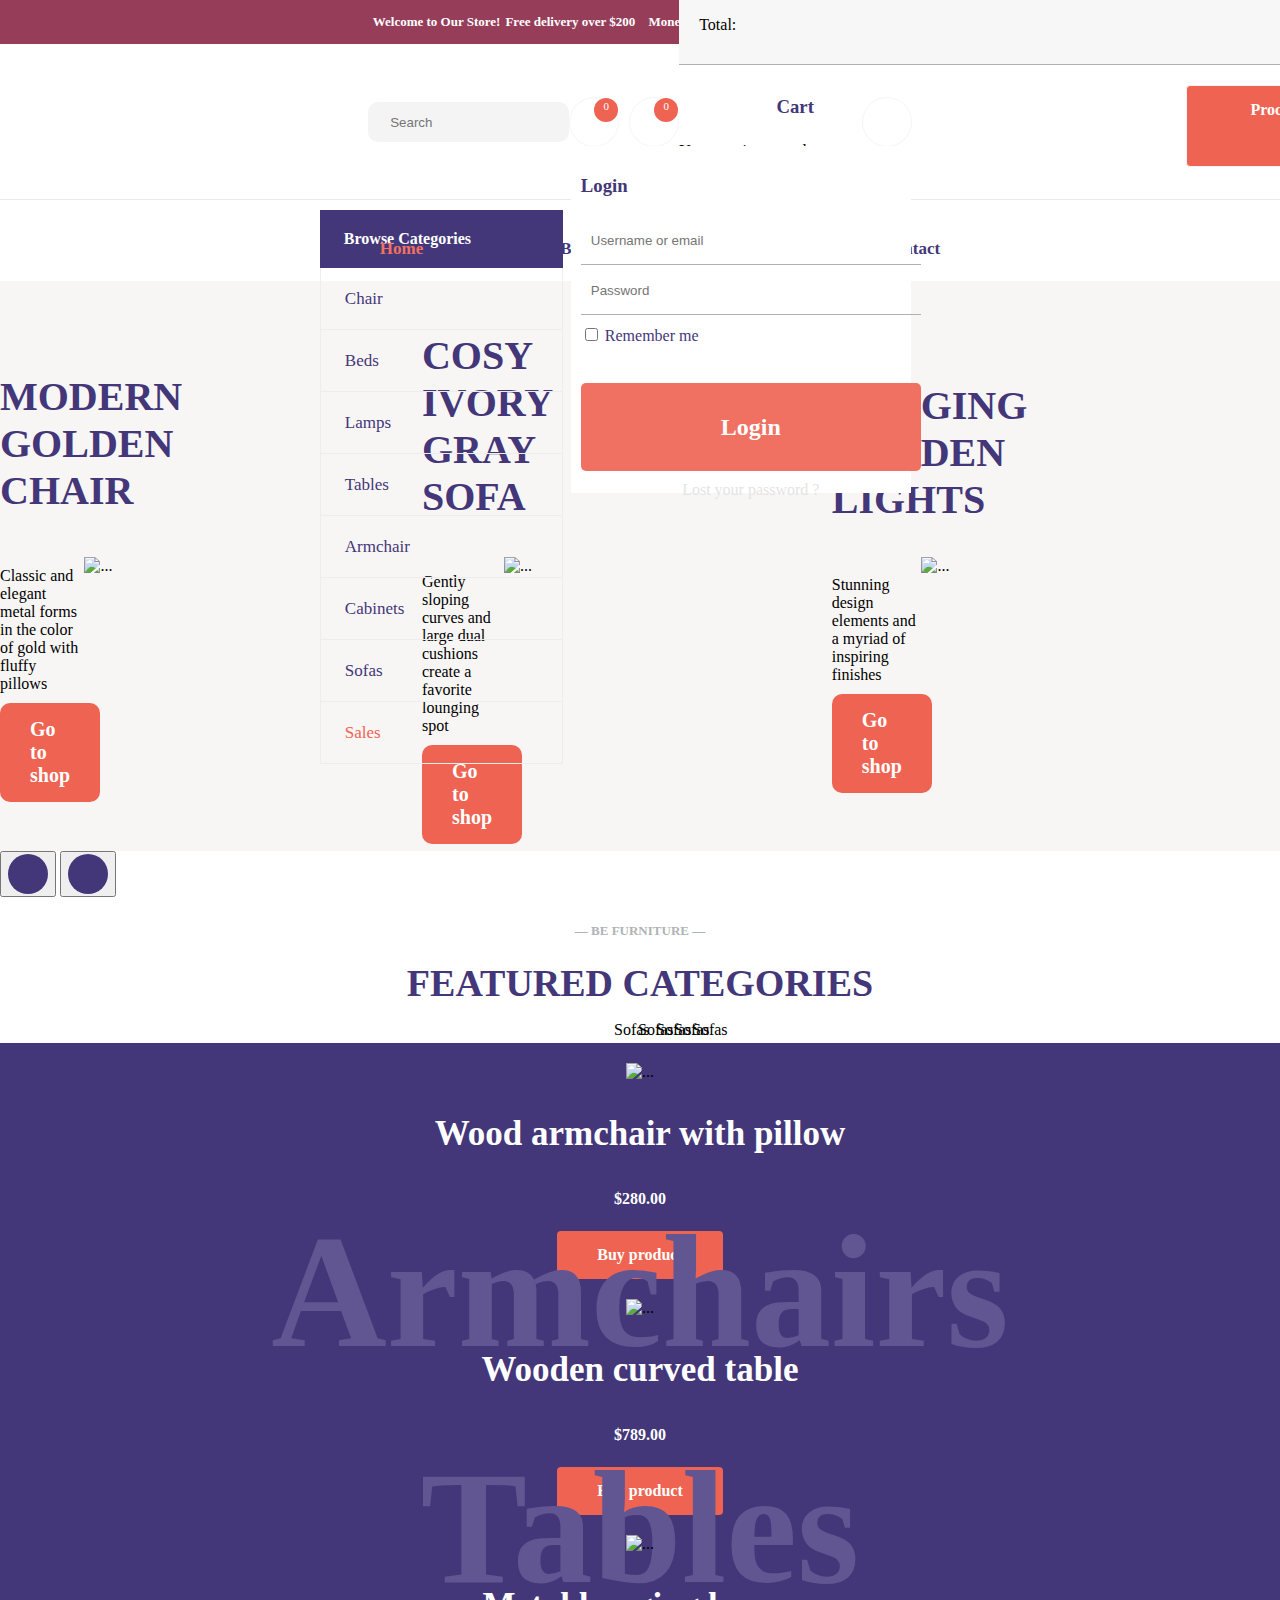
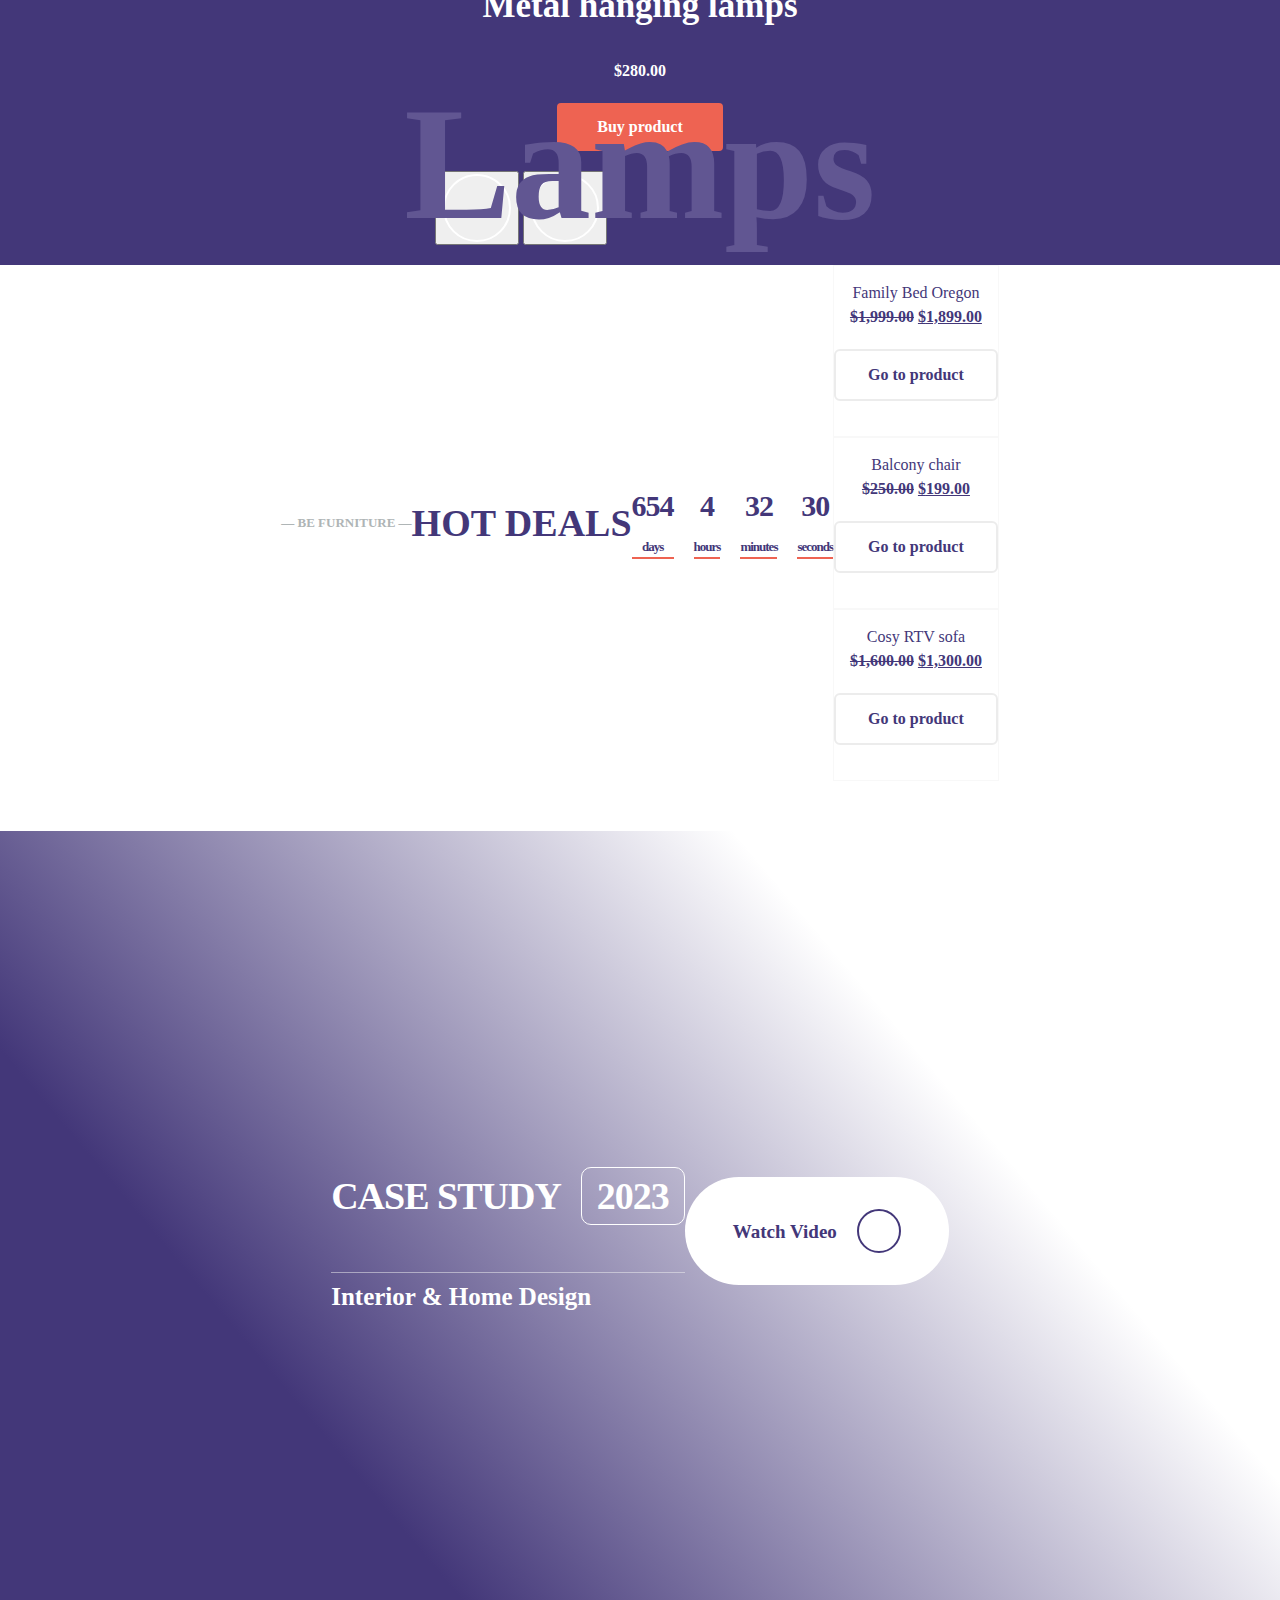
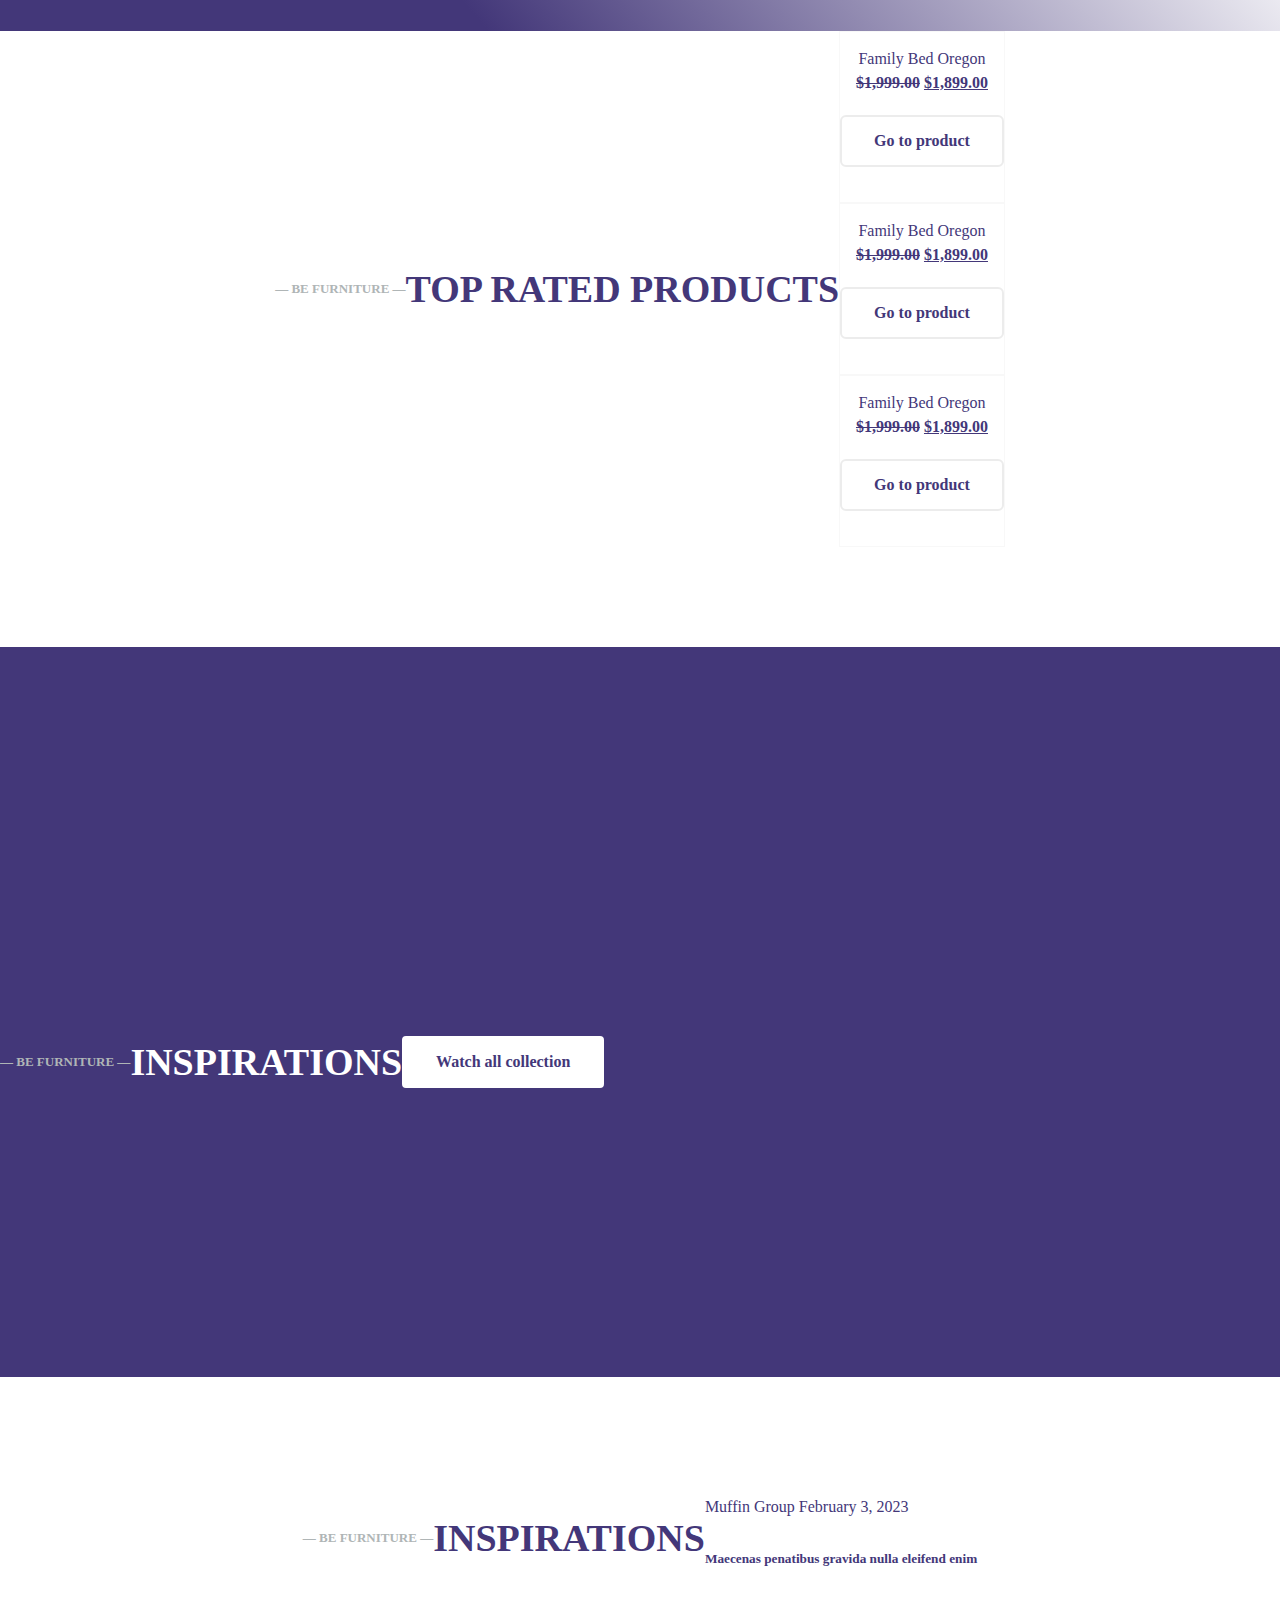
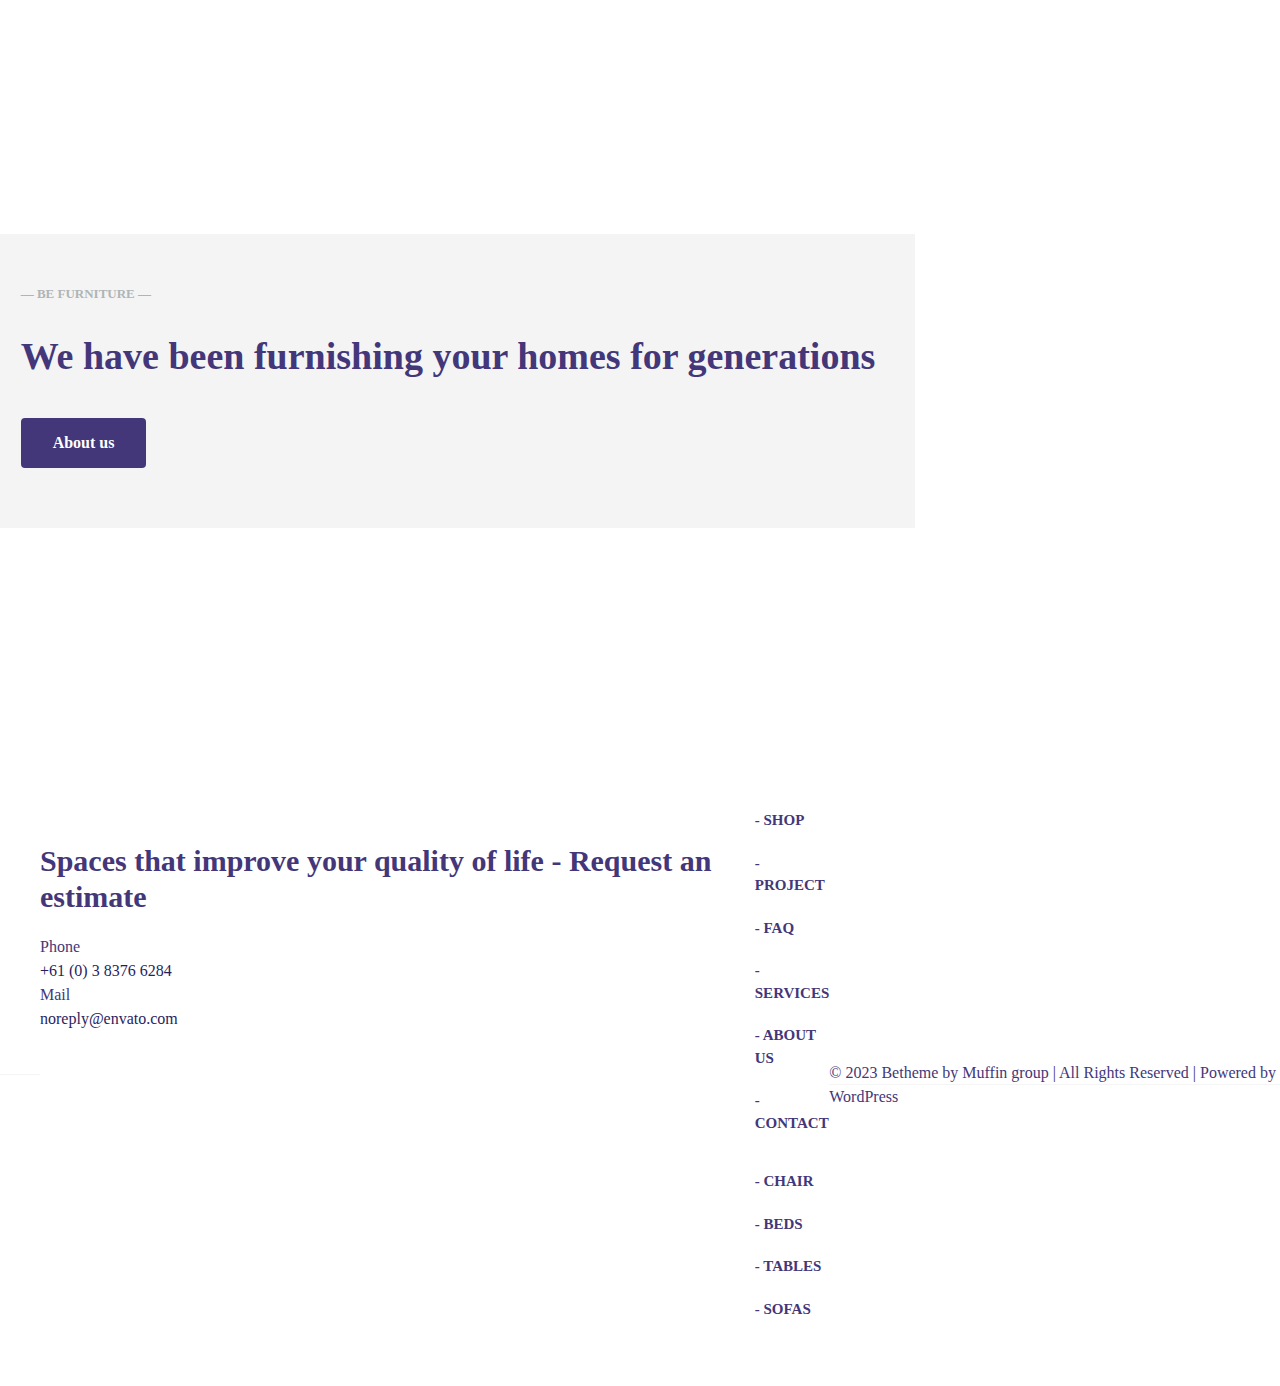
==== commit 855a593a: "done 99%" ====
--- a/index.html
+++ b/index.html
@@ -7,10 +7,10 @@
     <meta name="viewport" content="width=device-width, initial-scale=1.0">
     <link href="https://cdn.jsdelivr.net/npm/bootstrap@5.3.0-alpha1/dist/css/bootstrap.min.css" rel="stylesheet"
         integrity="sha384-GLhlTQ8iRABdZLl6O3oVMWSktQOp6b7In1Zl3/Jr59b6EGGoI1aFkw7cmDA6j6gD" crossorigin="anonymous">
-    <script src="https://kit.fontawesome.com/3426ec3618.js" crossorigin="anonymous"></script>
     <script src="https://cdn.jsdelivr.net/npm/bootstrap@5.3.0-alpha1/dist/js/bootstrap.bundle.min.js"
         integrity="sha384-w76AqPfDkMBDXo30jS1Sgez6pr3x5MlQ1ZAGC+nuZB+EYdgRZgiwxhTBTkF7CXvN"
         crossorigin="anonymous"></script>
+    <script src="https://kit.fontawesome.com/3426ec3618.js" crossorigin="anonymous"></script>
     <link rel="stylesheet" href="https://cdnjs.cloudflare.com/ajax/libs/animate.css/4.1.1/animate.min.css"
         integrity="sha512-c42qTSw/wPZ3/5LBzD+Bw5f7bSF2oxou6wEb+I/lqeaKV5FDIfMvvRp772y4jcJLKuGUOpbJMdg/BTl50fJYAw=="
         crossorigin="anonymous" referrerpolicy="no-referrer" />
@@ -29,481 +29,483 @@
 
 <body>
 
-    <header class="header-wrapper">
-        <div class="header-top d-flex-center">
-            <div class="header-top-items col-lg-11 col-xl-8">
-                <div class="header-top-item">
-                    Welcome to Our Store!
-                </div>
-                <div class="header-top-item">
-                    <span>
-                        <i class="fa-solid fa-plane"></i>
+    <header>
+        <div class="header-wrapper">
+            <div class="header-top d-flex-center">
+                <div class="header-top-items col-lg-11 col-xl-8">
+                    <div class="header-top-item">
+                        Welcome to Our Store!
+                    </div>
+                    <div class="header-top-item">
+                        <span>
+                            <i class="fa-solid fa-plane"></i>
+                            Free delivery over $200
+                        </span>
+                        <span><i class="fa-brands fa-bitcoin"></i>
+                            Money back guarantee
+                        </span>
+                        <span>
+                            <i class="fa-solid fa-tag"></i>
+                            Weekly new arrivals
+                        </span>
+                    </div>
+                    <span class="text-fade">
                         Free delivery over $200
                     </span>
-                    <span><i class="fa-brands fa-bitcoin"></i>
-                        Money back guarantee
-                    </span>
-                    <span>
-                        <i class="fa-solid fa-tag"></i>
-                        Weekly new arrivals
-                    </span>
-                </div>
-                <span class="text-fade">
-                    Free delivery over $200
-                </span>
-            </div>
-        </div>
-
-        <div class="header-center d-flex-center">
-            <div class="header-center-items  col-md-10 col-md-8 col-lg-11 col-xl-8 col-11">
-                <div class="logo col-lg-3 d-flex-center">
-                    <img src="https://themes.muffingroup.com/be/furniturestore2/wp-content/uploads/2023/01/befurniturestore2.svg"
-                        alt="" class="d-sm-block d-none">
-                    <img src="https://themes.muffingroup.com/be/furniturestore2/wp-content/uploads/2023/02/befurniturestore2-mobile.svg"
-                        alt="" class="d-sm-none d-block col-6">
-                </div>
-                <div class="search col-lg-6 d-flex-center">
-                    <span>
-                        <i class="fa-light fa-magnifying-glass"></i>
-                        <input type="text" placeholder="Search">
-                    </span>
-                </div>
-                <div class="list-feature d-flex-center col-lg-3">
-                    <span class="d-flex-center">
-                        <i class="fa-light fa-heart"></i>
-                        <div class="quantity">0</div>
-                    </span>
-                    <span class="d-flex-center" class="btn btn-primary" type="button" data-bs-toggle="offcanvas"
-                        data-bs-target="#offcanvasRight" aria-controls="offcanvasRight">
-                        <i class="fa-light fa-cart-shopping" type="button" data-bs-toggle="offcanvas"
-                            data-bs-target="#offcanvasRight" aria-controls="offcanvasRight"></i>
-                        <div class="quantity">0</div>
-                    </span>
-                    <div class="offcanvas offcanvas-end" tabindex="-1" id="offcanvasRight"
-                        aria-labelledby="offcanvasRightLabel">
-                        <div class="offcanvas-body offcanvas-body-cart">
-                            <div class="cart-top">
-                                <i class="fa-light fa-xmark " data-bs-dismiss="offcanvas" aria-label="Close"></i>
+                </div>
+            </div>
+
+            <div class="header-center d-flex-center">
+                <div class="header-center-items  col-md-10 col-md-8 col-lg-11 col-xl-8 col-11">
+                    <div class="logo col-lg-3 d-flex-center">
+                        <img src="https://themes.muffingroup.com/be/furniturestore2/wp-content/uploads/2023/01/befurniturestore2.svg"
+                            alt="" class="d-sm-block d-none">
+                        <img src="https://themes.muffingroup.com/be/furniturestore2/wp-content/uploads/2023/02/befurniturestore2-mobile.svg"
+                            alt="" class="d-sm-none d-block col-6">
+                    </div>
+                    <div class="search col-lg-6 d-flex-center">
+                        <span>
+                            <i class="fa-light fa-magnifying-glass"></i>
+                            <input type="text" placeholder="Search">
+                        </span>
+                    </div>
+                    <div class="list-feature d-flex-center col-lg-3">
+                        <span class="d-flex-center">
+                            <i class="fa-light fa-heart"></i>
+                            <div class="quantity">0</div>
+                        </span>
+                        <span class="d-flex-center" class="btn btn-primary" type="button" data-bs-toggle="offcanvas"
+                            data-bs-target="#offcanvasRight" aria-controls="offcanvasRight">
+                            <i class="fa-light fa-cart-shopping" type="button" data-bs-toggle="offcanvas"
+                                data-bs-target="#offcanvasRight" aria-controls="offcanvasRight"></i>
+                            <div class="quantity">0</div>
+                        </span>
+                        <div class="offcanvas offcanvas-end" tabindex="-1" id="offcanvasRight"
+                            aria-labelledby="offcanvasRightLabel">
+                            <div class="offcanvas-body offcanvas-body-cart">
+                                <div class="cart-top">
+                                    <i class="fa-light fa-xmark " data-bs-dismiss="offcanvas" aria-label="Close"></i>
+                                    <span>
+                                        <i class="fa-light fa-bag-shopping"></i>
+                                        <h3>Cart</h3>
+                                    </span>
+                                </div>
+                                <div class="cart-content d-flex-center">
+                                    <i class="fa-light fa-bag-shopping"></i>
+                                    <span>
+                                        Your cart is currently empty.
+                                    </span>
+                                </div>
+                                <div class="cart-bottom">
+                                    <div class="subtotal">
+                                        <span>Subtotal: </span>
+                                        <span>$0.00</span>
+                                    </div>
+                                    <div class="total">
+                                        <span>Total: </span>
+                                        <h3>
+                                            $0.00
+                                        </h3>
+                                    </div>
+                                    <div class="btn-checkout">
+                                        <span> Proceed to checkout</span>
+                                    </div>
+                                    <div class="view-cart">
+                                        View cart
+                                    </div>
+                                </div>
+                            </div>
+                        </div>
+                        <span class="d-flex-center btn-tag-login">
+                            <i class="fa-light fa-user"></i>
+                            <div class="tag-login d-none">
+                                <div class="tag-login-items">
+                                    <h3>
+                                        Login
+                                        <i class="fa-light fa-xmark"></i>
+                                    </h3>
+                                    <span>
+                                        <i class="fa-solid fa-user"></i>
+                                        <input type="text" placeholder="Username or email">
+                                    </span>
+                                    <span>
+                                        <i class="fa-solid fa-lock-keyhole"></i>
+                                        <input type="text" placeholder="Password">
+                                    </span>
+                                    <span>
+                                        <input type="checkbox">
+                                        Remember me
+                                    </span>
+                                    <span>
+                                        Login
+                                    </span>
+                                    <span>
+                                        Lost your password ?
+                                    </span>
+                                </div>
+                            </div>
+                        </span>
+                    </div>
+                </div>
+
+            </div>
+            <div class="header-nav d-flex-center">
+                <div class="header-nav-items d-flex-center col-md-10 col-lg-11 col-xl-8 col-10">
+                    <div class="header-navbar-items">
+                        <div class="header-navbar-top">
+                            <span>
+                                <i class="fa-light fa-bars"></i>
+                                Browse Categories
+                            </span>
+                        </div>
+                        <ul>
+                            <li class="navbar-item">
                                 <span>
-                                    <i class="fa-light fa-bag-shopping"></i>
-                                    <h3>Cart</h3>
+                                    <i class="fa-light fa-chair-office"></i>
+                                    Chair
                                 </span>
-                            </div>
-                            <div class="cart-content d-flex-center">
-                                <i class="fa-light fa-bag-shopping"></i>
+                                <i class="fa-regular fa-angle-right"></i>
+                                <div class="content-navbar-wrapper">
+                                    <div class="content-navbar-items col-lg-12">
+                                        <ul>
+                                            <li class="col-lg-4">
+                                                <a href="#">
+                                                    <img src="https://themes.muffingroup.com/be/furniturestore2/wp-content/uploads/2023/01/befurniturestore2-product-pic1.webp"
+                                                        alt="" class="">
+                                                </a>
+                                                <div class="product-menu__info">
+                                                    <b>FABRIC CHAIRS</b>
+                                                    <a href="#">Wing chairs</a>
+                                                    <a href="#">Rocking chairs</a>
+                                                    <a href="#">Kitchen tables parts</a>
+                                                </div>
+                                            </li>
+                                            <li class="col-lg-4">
+                                                <a href="#">
+                                                    <img src="https://themes.muffingroup.com/be/furniturestore2/wp-content/uploads/2023/01/befurniturestore2-product-pic2.webp"
+                                                        alt="" class="">
+                                                </a>
+                                                <div class="product-menu__info">
+                                                    <b>HIGH-BACK CHAIRS</b>
+                                                    <a href="#">Recliners</a>
+                                                    <a href="#">Armchairs with footstool</a>
+                                                    <a href="#">Rattan armchairs</a>
+                                                </div>
+                                            </li>
+                                            <li class="col-lg-4">
+                                                <a href="#">
+                                                    <img src="https://themes.muffingroup.com/be/furniturestore2/wp-content/uploads/2023/01/befurniturestore2-product-pic3.webp"
+                                                        alt="" class="">
+                                                </a>
+                                                <div class="product-menu__info">
+                                                    <b>KIDS CHAIRS</b>
+                                                    <a href="#">Wing chairs</a>
+                                                    <a href="#">Rocking chairs</a>
+                                                    <a href="#">Kids armchairs parts</a>
+                                                </div>
+                                            </li>
+                                        </ul>
+                                        <div class="donors-items d-flex-center">
+                                            <img src="https://themes.muffingroup.com/be/furniturestore2/wp-content/uploads/2023/02/befurniturestore2-clients-pic3.svg"
+                                                alt="">
+                                            <img src="https://themes.muffingroup.com/be/furniturestore2/wp-content/uploads/2023/02/befurniturestore2-clients-pic2.svg"
+                                                alt="">
+                                            <img src="https://themes.muffingroup.com/be/furniturestore2/wp-content/uploads/2023/02/befurniturestore2-clients-pic1.svg"
+                                                alt="">
+                                            <img src="https://themes.muffingroup.com/be/furniturestore2/wp-content/uploads/2023/02/befurniturestore2-clients-pic5.svg"
+                                                alt="">
+                                            <img src="https://themes.muffingroup.com/be/furniturestore2/wp-content/uploads/2023/02/befurniturestore2-clients-pic4.svg"
+                                                alt="">
+                                        </div>
+                                    </div>
+                                </div>
+                            </li>
+                            <li class="navbar-item">
                                 <span>
-                                    Your cart is currently empty.
+                                    <i class="fa-regular fa-bed-front"></i>
+                                    Beds
                                 </span>
-                            </div>
-                            <div class="cart-bottom">
-                                <div class="subtotal">
-                                    <span>Subtotal: </span>
-                                    <span>$0.00</span>
-                                </div>
-                                <div class="total">
-                                    <span>Total: </span>
-                                    <h3>
-                                        $0.00
-                                    </h3>
-                                </div>
-                                <div class="btn-checkout">
-                                    <span> Proceed to checkout</span>
-                                </div>
-                                <div class="view-cart">
-                                    View cart
-                                </div>
-                            </div>
-                        </div>
-                    </div>
-                    <span class="d-flex-center btn-tag-login">
-                        <i class="fa-light fa-user"></i>
-                        <div class="tag-login d-none">
-                            <div class="tag-login-items">
-                                <h3>
-                                    Login
-                                    <i class="fa-light fa-xmark"></i>
-                                </h3>
-                                <span>
-                                    <i class="fa-solid fa-user"></i>
-                                    <input type="text" placeholder="Username or email">
-                                </span>
-                                <span>
-                                    <i class="fa-solid fa-lock-keyhole"></i>
-                                    <input type="text" placeholder="Password">
-                                </span>
-                                <span>
-                                    <input type="checkbox">
-                                    Remember me
-                                </span>
-                                <span>
-                                    Login
-                                </span>
-                                <span>
-                                    Lost your password ?
-                                </span>
-                            </div>
-                        </div>
-                    </span>
-                </div>
-            </div>
-
-        </div>
-        <div class="header-nav d-flex-center">
-            <div class="header-nav-items d-flex-center col-md-10 col-lg-11 col-xl-8 col-10">
-                <div class="header-navbar-items">
-                    <div class="header-navbar-top">
-                        <span>
-                            <i class="fa-light fa-bars"></i>
-                            Browse Categories
-                        </span>
-                    </div>
-                    <ul>
-                        <li class="navbar-item">
-                            <span>
-                                <i class="fa-light fa-chair-office"></i>
-                                Chair
-                            </span>
-                            <i class="fa-regular fa-angle-right"></i>
-                            <div class="content-navbar-wrapper">
-                                <div class="content-navbar-items col-lg-12">
-                                    <ul>
-                                        <li class="col-lg-4">
-                                            <a href="#">
-                                                <img src="https://themes.muffingroup.com/be/furniturestore2/wp-content/uploads/2023/01/befurniturestore2-product-pic1.webp"
-                                                    alt="" class="">
-                                            </a>
-                                            <div class="product-menu__info">
-                                                <b>FABRIC CHAIRS</b>
-                                                <a href="#">Wing chairs</a>
-                                                <a href="#">Rocking chairs</a>
-                                                <a href="#">Kitchen tables parts</a>
-                                            </div>
-                                        </li>
-                                        <li class="col-lg-4">
-                                            <a href="#">
-                                                <img src="https://themes.muffingroup.com/be/furniturestore2/wp-content/uploads/2023/01/befurniturestore2-product-pic2.webp"
-                                                    alt="" class="">
-                                            </a>
-                                            <div class="product-menu__info">
-                                                <b>HIGH-BACK CHAIRS</b>
-                                                <a href="#">Recliners</a>
-                                                <a href="#">Armchairs with footstool</a>
-                                                <a href="#">Rattan armchairs</a>
-                                            </div>
-                                        </li>
-                                        <li class="col-lg-4">
-                                            <a href="#">
-                                                <img src="https://themes.muffingroup.com/be/furniturestore2/wp-content/uploads/2023/01/befurniturestore2-product-pic3.webp"
-                                                    alt="" class="">
-                                            </a>
-                                            <div class="product-menu__info">
-                                                <b>KIDS CHAIRS</b>
-                                                <a href="#">Wing chairs</a>
-                                                <a href="#">Rocking chairs</a>
-                                                <a href="#">Kids armchairs parts</a>
-                                            </div>
-                                        </li>
-                                    </ul>
-                                    <div class="donors-items d-flex-center">
-                                        <img src="https://themes.muffingroup.com/be/furniturestore2/wp-content/uploads/2023/02/befurniturestore2-clients-pic3.svg"
-                                            alt="">
-                                        <img src="https://themes.muffingroup.com/be/furniturestore2/wp-content/uploads/2023/02/befurniturestore2-clients-pic2.svg"
-                                            alt="">
-                                        <img src="https://themes.muffingroup.com/be/furniturestore2/wp-content/uploads/2023/02/befurniturestore2-clients-pic1.svg"
-                                            alt="">
-                                        <img src="https://themes.muffingroup.com/be/furniturestore2/wp-content/uploads/2023/02/befurniturestore2-clients-pic5.svg"
-                                            alt="">
-                                        <img src="https://themes.muffingroup.com/be/furniturestore2/wp-content/uploads/2023/02/befurniturestore2-clients-pic4.svg"
+                                <i class="fa-regular fa-angle-right"></i>
+                                <div class="content-navbar-wrapper">
+                                    <div class="content-navbar-items content-navbar-items-2 col-lg-12">
+                                        <ul class="col-lg-8 d-flex row">
+                                            <li class="col-lg-6">
+                                                <b>
+                                                    <i class="fa-sharp fa-regular fa-bed-front"></i>
+                                                    BEDS
+                                                </b>
+                                                <a href="#">Single beds</a>
+                                                <a href="#">Double beds</a>
+                                                <a href="#">Beds parts</a>
+                                            </li>
+                                            <li class="col-lg-6">
+                                                <b>
+                                                    <i class="fa-regular fa-couch"></i>
+                                                    SOFA BEDS
+                                                </b>
+                                                <a href="#">Chair beds</a>
+                                                <a href="#">Corner sofa beds</a>
+                                                <a href="#">Sofa bed parts</a>
+                                            </li>
+                                            <li class="col-lg-6">
+                                                <b>
+                                                    <i class="fa-regular fa-bed-front"></i>
+                                                    GUEST BEDS
+                                                </b>
+                                                <a href="#">Day beds</a>
+                                                <a href="#">Stackable beds</a>
+                                                <a href="#">Beds with drawers</a>
+                                            </li>
+                                            <li class="col-lg-6">
+                                                <b>
+                                                    <i class="fa-regular fa-bed-front"></i>
+                                                    KIDS BEDS
+                                                </b>
+                                                <a href="#">Chair beds</a>
+                                                <a href="#">Toddler beds</a>
+                                                <a href="#">Loft beds</a>
+                                            </li>
+                                        </ul>
+
+                                        <img src="https://themes.muffingroup.com/be/furniturestore2/wp-content/uploads/2023/02/befurniturestore2-categories-pic1.webp"
                                             alt="">
                                     </div>
                                 </div>
-                            </div>
-                        </li>
-                        <li class="navbar-item">
-                            <span>
-                                <i class="fa-regular fa-bed-front"></i>
-                                Beds
-                            </span>
-                            <i class="fa-regular fa-angle-right"></i>
-                            <div class="content-navbar-wrapper">
-                                <div class="content-navbar-items content-navbar-items-2 col-lg-12">
-                                    <ul class="col-lg-8 d-flex row">
-                                        <li class="col-lg-6">
-                                            <b>
-                                                <i class="fa-sharp fa-regular fa-bed-front"></i>
-                                                BEDS
-                                            </b>
-                                            <a href="#">Single beds</a>
-                                            <a href="#">Double beds</a>
-                                            <a href="#">Beds parts</a>
-                                        </li>
-                                        <li class="col-lg-6">
-                                            <b>
-                                                <i class="fa-regular fa-couch"></i>
-                                                SOFA BEDS
-                                            </b>
-                                            <a href="#">Chair beds</a>
-                                            <a href="#">Corner sofa beds</a>
-                                            <a href="#">Sofa bed parts</a>
-                                        </li>
-                                        <li class="col-lg-6">
-                                            <b>
-                                                <i class="fa-regular fa-bed-front"></i>
-                                                GUEST BEDS
-                                            </b>
-                                            <a href="#">Day beds</a>
-                                            <a href="#">Stackable beds</a>
-                                            <a href="#">Beds with drawers</a>
-                                        </li>
-                                        <li class="col-lg-6">
-                                            <b>
-                                                <i class="fa-regular fa-bed-front"></i>
-                                                KIDS BEDS
-                                            </b>
-                                            <a href="#">Chair beds</a>
-                                            <a href="#">Toddler beds</a>
-                                            <a href="#">Loft beds</a>
-                                        </li>
-                                    </ul>
-
-                                    <img src="https://themes.muffingroup.com/be/furniturestore2/wp-content/uploads/2023/02/befurniturestore2-categories-pic1.webp"
-                                        alt="">
-                                </div>
-                            </div>
-                        </li>
-                        <li class="navbar-item">
-                            <span>
-                                <i class="fa-regular fa-lamp-floor"></i>
-                                Lamps
-                            </span>
-                            <i class="fa-regular fa-angle-right"></i>
-                            <div class="content-navbar-wrapper">
-                                <div class="content-navbar-items content-navbar-items-2 col-lg-12">
-                                    <ul class="col-lg-8 d-flex row">
-                                        <li class="col-lg-6">
-                                            <b>
-                                                <i class="fa-light fa-lamp-floor"></i>
-                                                CEILING LIGHTS
-                                            </b>
-                                            <a href="#">Pendants</a>
-                                            <a href="#">Ceiling spotlights</a>
-                                            <a href="#">Chandeliers</a>
-                                        </li>
-                                        <li class="col-lg-6">
-                                            <b>
-                                                <i class="fa-light fa-lamp-floor"></i>
-                                                SPOTLIGHTS
-                                            </b>
-                                            <a href="#">Ceiling spotlights</a>
-                                            <a href="#">Wall spotlights</a>
-                                            <a href="#">Track lighting</a>
-                                        </li>
-                                        <li class="col-lg-6">
-                                            <b>
-                                                <i class="fa-light fa-lamp-floor"></i>
-                                                FLOOR LAMPS
-                                            </b>
-                                            <a href="#">LED floors</a>
-                                            <a href="#">Uplighters</a>
-                                            <a href="#">Reading lamps</a>
-                                        </li>
-                                        <li class="col-lg-6">
-                                            <b>
-                                                <i class="fa-light fa-lamp-floor"></i>
-                                                DESK LAMPS
-                                            </b>
-                                            <a href="#">Work lamps</a>
-                                            <a href="#">Kids lamps</a>
-                                            <a href="#">Clamp lights</a>
-                                        </li>
-                                    </ul>
-
-                                    <div class="product-sale-1">
-                                        <span>
-                                            <a href="#">
-                                                <img src=" https://themes.muffingroup.com/be/furniturestore2/wp-content/uploads/2023/01/befurniturestore2-product-pic7.webp"
-                                                    alt="">
-                                                <div class="info">
-                                                    <h5>Metal hanging lamps</h5>
-                                                    <div class="desc">
-                                                        <del aria-hidden="true"><span
-                                                                class="woocommerce-Price-amount amount"><bdi><span
-                                                                        class="woocommerce-Price-currencySymbol">$</span>122.00</bdi></span></del>
-                                                        <bdi><span
-                                                                class="woocommerce-Price-currencySymbol">$</span>105.00</bdi>
+                            </li>
+                            <li class="navbar-item">
+                                <span>
+                                    <i class="fa-regular fa-lamp-floor"></i>
+                                    Lamps
+                                </span>
+                                <i class="fa-regular fa-angle-right"></i>
+                                <div class="content-navbar-wrapper">
+                                    <div class="content-navbar-items content-navbar-items-2 col-lg-12">
+                                        <ul class="col-lg-8 d-flex row">
+                                            <li class="col-lg-6">
+                                                <b>
+                                                    <i class="fa-light fa-lamp-floor"></i>
+                                                    CEILING LIGHTS
+                                                </b>
+                                                <a href="#">Pendants</a>
+                                                <a href="#">Ceiling spotlights</a>
+                                                <a href="#">Chandeliers</a>
+                                            </li>
+                                            <li class="col-lg-6">
+                                                <b>
+                                                    <i class="fa-light fa-lamp-floor"></i>
+                                                    SPOTLIGHTS
+                                                </b>
+                                                <a href="#">Ceiling spotlights</a>
+                                                <a href="#">Wall spotlights</a>
+                                                <a href="#">Track lighting</a>
+                                            </li>
+                                            <li class="col-lg-6">
+                                                <b>
+                                                    <i class="fa-light fa-lamp-floor"></i>
+                                                    FLOOR LAMPS
+                                                </b>
+                                                <a href="#">LED floors</a>
+                                                <a href="#">Uplighters</a>
+                                                <a href="#">Reading lamps</a>
+                                            </li>
+                                            <li class="col-lg-6">
+                                                <b>
+                                                    <i class="fa-light fa-lamp-floor"></i>
+                                                    DESK LAMPS
+                                                </b>
+                                                <a href="#">Work lamps</a>
+                                                <a href="#">Kids lamps</a>
+                                                <a href="#">Clamp lights</a>
+                                            </li>
+                                        </ul>
+
+                                        <div class="product-sale-1">
+                                            <span>
+                                                <a href="#">
+                                                    <img src=" https://themes.muffingroup.com/be/furniturestore2/wp-content/uploads/2023/01/befurniturestore2-product-pic7.webp"
+                                                        alt="">
+                                                    <div class="info">
+                                                        <h5>Metal hanging lamps</h5>
+                                                        <div class="desc">
+                                                            <del aria-hidden="true"><span
+                                                                    class="woocommerce-Price-amount amount"><bdi><span
+                                                                            class="woocommerce-Price-currencySymbol">$</span>122.00</bdi></span></del>
+                                                            <bdi><span
+                                                                    class="woocommerce-Price-currencySymbol">$</span>105.00</bdi>
+                                                        </div>
                                                     </div>
+                                                </a>
+                                            </span>
+                                            <span>
+                                                <a href="#">
+                                                    <img src="https://themes.muffingroup.com/be/furniturestore2/wp-content/uploads/2023/01/befurniturestore2-product-pic8.webp"
+                                                        alt="">
+                                                    <div class="info">
+                                                        <h5>Desk lamp</h5>
+                                                        <div class="desc">
+
+                                                            <bdi>
+                                                                <span
+                                                                    class="woocommerce-Price-currencySymbol">$</span>150.00</bdi>
+                                                        </div>
+                                                    </div>
+                                                </a>
+                                            </span>
+                                            <span>
+                                                <a href="#">
+                                                    <img src=" https://themes.muffingroup.com/be/furniturestore2/wp-content/uploads/2023/01/befurniturestore2-product-pic9.webp"
+                                                        alt="">
+                                                    <div class="info">
+                                                        <h5>Living room lamp</h5>
+                                                        <div class="desc">
+                                                            <del aria-hidden="true"><span
+                                                                    class="woocommerce-Price-amount amount"><bdi><span
+                                                                            class="woocommerce-Price-currencySymbol">$</span>599.00</bdi></span></del>
+                                                            <bdi><span
+                                                                    class="woocommerce-Price-currencySymbol">$</span>450.00</bdi>
+                                                        </div>
+                                                    </div>
+                                                </a>
+                                            </span>
+                                        </div>
+                                    </div>
+                                </div>
+                            </li>
+                            <li class="navbar-item">
+                                <span>
+                                    <i class="fa-light fa-table"></i>
+                                    Tables
+                                </span>
+                                <i class="fa-regular fa-angle-right"></i>
+                            </li>
+
+                            <li class="navbar-item">
+                                <span>
+                                    <i class="fa-regular fa-loveseat"></i>
+                                    Armchair
+                                </span>
+                                <i class="fa-regular fa-angle-right"></i>
+                                <div class="content-navbar-wrapper">
+                                    <div class="content-navbar-items col-lg-12">
+                                        <ul>
+                                            <li class="col-lg-4">
+                                                <a href="#">
+                                                    <img src="https://themes.muffingroup.com/be/furniturestore2/wp-content/uploads/2023/01/befurniturestore2-product-pic13.webp"
+                                                        alt="" class="">
+                                                </a>
+                                                <div class="product-menu__info">
+                                                    <b>FABRIC ARMCHAIRS</b>
+                                                    <a href="#">Wing chairs</a>
+                                                    <a href="#">Rocking chairs</a>
+                                                    <a href="#">Kitchen tables parts</a>
                                                 </div>
-                                            </a>
-                                        </span>
-                                        <span>
-                                            <a href="#">
-                                                <img src="https://themes.muffingroup.com/be/furniturestore2/wp-content/uploads/2023/01/befurniturestore2-product-pic8.webp"
-                                                    alt="">
-                                                <div class="info">
-                                                    <h5>Desk lamp</h5>
-                                                    <div class="desc">
-
-                                                        <bdi>
-                                                            <span
-                                                                class="woocommerce-Price-currencySymbol">$</span>150.00</bdi>
-                                                    </div>
+                                            </li>
+                                            <li class="col-lg-4">
+                                                <a href="#">
+                                                    <img src="https://themes.muffingroup.com/be/furniturestore2/wp-content/uploads/2023/01/befurniturestore2-product-pic14.webp"
+                                                        alt="" class="">
+                                                </a>
+                                                <div class="product-menu__info">
+                                                    <b>HIGH-BACK ARMCHAIRS</b>
+                                                    <a href="#">Recliners</a>
+                                                    <a href="#">Armchairs with footstool</a>
+                                                    <a href="#">Rattan armchairs</a>
                                                 </div>
-                                            </a>
-                                        </span>
-                                        <span>
-                                            <a href="#">
-                                                <img src=" https://themes.muffingroup.com/be/furniturestore2/wp-content/uploads/2023/01/befurniturestore2-product-pic9.webp"
-                                                    alt="">
-                                                <div class="info">
-                                                    <h5>Living room lamp</h5>
-                                                    <div class="desc">
-                                                        <del aria-hidden="true"><span
-                                                                class="woocommerce-Price-amount amount"><bdi><span
-                                                                        class="woocommerce-Price-currencySymbol">$</span>599.00</bdi></span></del>
-                                                        <bdi><span
-                                                                class="woocommerce-Price-currencySymbol">$</span>450.00</bdi>
-                                                    </div>
+                                            </li>
+                                            <li class="col-lg-4">
+                                                <a href="#">
+                                                    <img src="https://themes.muffingroup.com/be/furniturestore2/wp-content/uploads/2023/01/befurniturestore2-product-pic15.webp"
+                                                        alt="" class="">
+                                                </a>
+                                                <div class="product-menu__info">
+                                                    <b>KIDS CHAIRS</b>
+                                                    <a href="#">Wing chairs</a>
+                                                    <a href="#">Rocking chairs</a>
+                                                    <a href="#">Kids armchairs parts</a>
                                                 </div>
-                                            </a>
-                                        </span>
+                                            </li>
+                                        </ul>
+                                        <div class="donors-items d-flex-center">
+                                            <img src="https://themes.muffingroup.com/be/furniturestore2/wp-content/uploads/2023/02/befurniturestore2-clients-pic3.svg"
+                                                alt="">
+                                            <img src="https://themes.muffingroup.com/be/furniturestore2/wp-content/uploads/2023/02/befurniturestore2-clients-pic2.svg"
+                                                alt="">
+                                            <img src="https://themes.muffingroup.com/be/furniturestore2/wp-content/uploads/2023/02/befurniturestore2-clients-pic1.svg"
+                                                alt="">
+                                            <img src="https://themes.muffingroup.com/be/furniturestore2/wp-content/uploads/2023/02/befurniturestore2-clients-pic5.svg"
+                                                alt="">
+                                            <img src="https://themes.muffingroup.com/be/furniturestore2/wp-content/uploads/2023/02/befurniturestore2-clients-pic4.svg"
+                                                alt="">
+                                        </div>
                                     </div>
                                 </div>
-                            </div>
-                        </li>
-                        <li class="navbar-item">
-                            <span>
-                                <i class="fa-light fa-table"></i>
-                                Tables
-                            </span>
-                            <i class="fa-regular fa-angle-right"></i>
-                        </li>
-
-                        <li class="navbar-item">
-                            <span>
-                                <i class="fa-regular fa-loveseat"></i>
-                                Armchair
-                            </span>
-                            <i class="fa-regular fa-angle-right"></i>
-                            <div class="content-navbar-wrapper">
-                                <div class="content-navbar-items col-lg-12">
-                                    <ul>
-                                        <li class="col-lg-4">
-                                            <a href="#">
-                                                <img src="https://themes.muffingroup.com/be/furniturestore2/wp-content/uploads/2023/01/befurniturestore2-product-pic13.webp"
-                                                    alt="" class="">
-                                            </a>
-                                            <div class="product-menu__info">
-                                                <b>FABRIC ARMCHAIRS</b>
-                                                <a href="#">Wing chairs</a>
-                                                <a href="#">Rocking chairs</a>
-                                                <a href="#">Kitchen tables parts</a>
-                                            </div>
-                                        </li>
-                                        <li class="col-lg-4">
-                                            <a href="#">
-                                                <img src="https://themes.muffingroup.com/be/furniturestore2/wp-content/uploads/2023/01/befurniturestore2-product-pic14.webp"
-                                                    alt="" class="">
-                                            </a>
-                                            <div class="product-menu__info">
-                                                <b>HIGH-BACK ARMCHAIRS</b>
-                                                <a href="#">Recliners</a>
-                                                <a href="#">Armchairs with footstool</a>
-                                                <a href="#">Rattan armchairs</a>
-                                            </div>
-                                        </li>
-                                        <li class="col-lg-4">
-                                            <a href="#">
-                                                <img src="https://themes.muffingroup.com/be/furniturestore2/wp-content/uploads/2023/01/befurniturestore2-product-pic15.webp"
-                                                    alt="" class="">
-                                            </a>
-                                            <div class="product-menu__info">
-                                                <b>KIDS CHAIRS</b>
-                                                <a href="#">Wing chairs</a>
-                                                <a href="#">Rocking chairs</a>
-                                                <a href="#">Kids armchairs parts</a>
-                                            </div>
-                                        </li>
-                                    </ul>
-                                    <div class="donors-items d-flex-center">
-                                        <img src="https://themes.muffingroup.com/be/furniturestore2/wp-content/uploads/2023/02/befurniturestore2-clients-pic3.svg"
-                                            alt="">
-                                        <img src="https://themes.muffingroup.com/be/furniturestore2/wp-content/uploads/2023/02/befurniturestore2-clients-pic2.svg"
-                                            alt="">
-                                        <img src="https://themes.muffingroup.com/be/furniturestore2/wp-content/uploads/2023/02/befurniturestore2-clients-pic1.svg"
-                                            alt="">
-                                        <img src="https://themes.muffingroup.com/be/furniturestore2/wp-content/uploads/2023/02/befurniturestore2-clients-pic5.svg"
-                                            alt="">
-                                        <img src="https://themes.muffingroup.com/be/furniturestore2/wp-content/uploads/2023/02/befurniturestore2-clients-pic4.svg"
-                                            alt="">
-                                    </div>
-                                </div>
-                            </div>
-                        </li>
-                        <li class="navbar-item">
-                            <span>
-                                <i class="fa-light fa-cabinet-filing"></i>
-                                Cabinets
-                            </span>
-
-                        </li>
-                        <li class="navbar-item">
-                            <span>
-                                <i class="fa-regular fa-couch"></i>
-                                Sofas
-                            </span>
-
-                        </li>
-                        <li class="navbar-item sales">
-                            <span>
-                                <i class="fa-light fa-star"></i>
-                                Sales
-                            </span>
-
-                        </li>
-                    </ul>
-                </div>
-                <div class="header-menu-wrapper  d-lg-flex">
-                    <div class="header-menu-items">
-                        <span class="btn-close-menu-1 d-none "><i class="fa-light fa-xmark"></i></span>
-                        <ul>
-                            <li class="active">
-                                <a href="#">Home</a>
-                            </li>
-                            <li><a href="#">Shop</a></li>
-                            <li>
-                                <a href="#">Blog</a>
-                            </li>
-                            <li>
-                                <a href="#">Collection</a>
-                            </li>
-                            <li>
-                                <a href="#">About us</a>
-                            </li>
-                            <li>
-                                <a href="#">Contact</a>
+                            </li>
+                            <li class="navbar-item">
+                                <span>
+                                    <i class="fa-light fa-cabinet-filing"></i>
+                                    Cabinets
+                                </span>
+
+                            </li>
+                            <li class="navbar-item">
+                                <span>
+                                    <i class="fa-regular fa-couch"></i>
+                                    Sofas
+                                </span>
+
+                            </li>
+                            <li class="navbar-item sales">
+                                <span>
+                                    <i class="fa-light fa-star"></i>
+                                    Sales
+                                </span>
+
                             </li>
                         </ul>
                     </div>
-                </div>
-                <span class="d-flex d-lg-none toggle-menu-1">
-                    <i class="fa-light fa-bars"></i>
-                </span>
-                <div class="blur-toggle-menu">
-
-                </div>
-            </div>
+                    <div class="header-menu-wrapper  d-lg-flex">
+                        <div class="header-menu-items">
+                            <span class="btn-close-menu-1 d-none "><i class="fa-light fa-xmark"></i></span>
+                            <ul>
+                                <li class="active">
+                                    <a href="#">Home</a>
+                                </li>
+                                <li><a href="./Page/shopPage.html">Shop</a></li>
+                                <li>
+                                    <a href="#">Blog</a>
+                                </li>
+                                <li>
+                                    <a href="#">Collection</a>
+                                </li>
+                                <li>
+                                    <a href="#">About us</a>
+                                </li>
+                                <li>
+                                    <a href="#">Contact</a>
+                                </li>
+                            </ul>
+                        </div>
+                    </div>
+                    <span class="d-flex d-lg-none toggle-menu-1">
+                        <i class="fa-light fa-bars"></i>
+                    </span>
+                    <div class="blur-toggle-menu">
+
+                    </div>
+                </div>
+            </div>
+
+
         </div>
-
-
     </header>
 
-
     <div class="content">
 
-        <!-- <div class="top-slider-wrapper">
-            <div id="carouselExampleFade" class="carousel slide carousel-fade top-slider-carousel" data-bs-ride="carousel">
-                <div class="carousel-inner">
-                    <div class="carousel-item active">
+        <div class="top-slider-wrapper">
+            <div id="carouselExampleFade" class="carousel slide carousel-fade top-slider-carousel"
+                data-bs-ride="carousel">
+                <div class="carousel-inner carousel-inner-slider-top">
+                    <div class="carousel-item ">
                         <div class="carousel-item__info">
                             <h4>
                                 MODERN GOLDEN CHAIR
@@ -512,14 +514,14 @@
                                 Classic and elegant metal forms in the color of gold with fluffy pillows
                             </div>
 
-                            <span>Go to shop</span>
+                            <a href="#">Go to shop</a>
                         </div>
                         <div class="carousel-item__image">
                             <img src="https://themes.muffingroup.com/be/furniturestore2/wp-content/uploads/2023/01/befurniturestore2-revslider-pic1.webp"
                                 class="d-block " alt="...">
                         </div>
                     </div>
-                    <div class="carousel-item">
+                    <div class="carousel-item active ">
                         <div class="carousel-item__info">
                             <h4>
                                 COSY IVORY GRAY SOFA
@@ -536,7 +538,7 @@
                                 class="d-block " alt="...">
                         </div>
                     </div>
-                    <div class="carousel-item">
+                    <div class="carousel-item  ">
                         <div class="carousel-item__info">
                             <h4>
                                 HANGING GOLDEN LIGHTS
@@ -556,16 +558,16 @@
                 </div>
                 <button class="carousel-control-prev" type="button" data-bs-target="#carouselExampleFade"
                     data-bs-slide="prev">
-                    <span class="carousel-control-prev-icon" aria-hidden="true"></span>
-                    <span class="visually-hidden">Previous</span>
+                    <span class="" aria-hidden="true"><i class="fa-light fa-angle-left"></i></span>
+                    <!-- <span class="visually-hidden">Previous</span> -->
                 </button>
                 <button class="carousel-control-next" type="button" data-bs-target="#carouselExampleFade"
                     data-bs-slide="next">
-                    <span class="carousel-control-next-icon" aria-hidden="true"></span>
-                    <span class="visually-hidden">Next</span>
+                    <span class="" aria-hidden="true"> <i class="fa-light fa-angle-right"></i></span>
+                    <!-- <span class="visually-hidden">Next</span> -->
                 </button>
             </div>
-        </div> -->
+        </div>
 
 
         <div class="feature-catalog-wrapper">
--- a/Styles/Home/homePage.css
+++ b/Styles/Home/homePage.css
@@ -477,6 +477,8 @@
 .top-slider-wrapper {
   height: 570px;
   background-color: #f8f6f5;
+  background-color: #f8f6f5;
+  background-image: url("https://themes.muffingroup.com/be/furniturestore2/wp-content/uploads/2023/01/befurniturestore2-section-bg1.svg");
 }
 .top-slider-wrapper .carousel-inner {
   height: 570px;
@@ -487,9 +489,13 @@
   display: flex;
   align-items: center;
   height: 100%;
+  left: -10%;
 }
 .top-slider-wrapper .carousel-item .carousel-item__info {
   width: 20%;
+  display: flex;
+  flex-direction: column;
+  align-items: flex-start;
 }
 .top-slider-wrapper .carousel-item .carousel-item__info h4 {
   color: #433779;
@@ -499,12 +505,28 @@
   font-weight: 500;
   padding: 30px 0;
 }
-.top-slider-wrapper .carousel-item .carousel-item__info .tag-a-url {
+.top-slider-wrapper .carousel-item .carousel-item__info a {
+  margin: 10px 0;
   text-decoration: none;
   font-weight: 600;
   font-size: 20px;
-  padding: 20px 30px;
+  padding: 15px 30px;
   background-color: #ee6352;
   color: #ffffff;
   border-radius: 10px;
+}
+.top-slider-wrapper button {
+  opacity: 1;
+}
+.top-slider-wrapper .carousel-control-prev span,
+.top-slider-wrapper .carousel-control-next span {
+  height: 40px;
+  width: 40px;
+  border-radius: 50%;
+  background-color: #433779;
+  font-size: 35px;
+  font-weight: 500;
+  display: flex;
+  justify-content: center;
+  align-items: center;
 }/*# sourceMappingURL=homePage.css.map */--- a/Styles/Global/GlobalStyle.css
+++ b/Styles/Global/GlobalStyle.css
@@ -562,7 +562,6 @@
   background-color: rgba(242, 242, 242, 0.8);
   height: 1px;
   width: 100%;
-  top: 0;
   position: absolute;
 }
 
@@ -571,7 +570,7 @@
   height: 347px;
   background-color: #ffffff;
   position: absolute;
-  left: 0;
+  right: 0;
   top: 100%;
   z-index: 9999;
 }
--- a/Styles/Responsive/ResGlobal/ResGlobal.css
+++ b/Styles/Responsive/ResGlobal/ResGlobal.css
@@ -101,6 +101,9 @@
   .footer-bottom .mfn-inline-editor {
     text-align: center;
   }
+  .header-menu-wrapper {
+    width: 80%;
+  }
 }
 @media screen and (max-width: 991px) {
   .footer-content {
--- a/Styles/Responsive/ResHome/ResHome.css
+++ b/Styles/Responsive/ResHome/ResHome.css
@@ -13,6 +13,27 @@
   }
   .section-title h2 {
     font-size: 25px;
+  }
+  .carousel-inner-slider-top .carousel-item:nth-child(1) {
+    left: -300px;
+  }
+  .carousel-inner-slider-top .carousel-item:nth-child(1) .carousel-item__info {
+    width: 35%;
+  }
+  .carousel-inner-slider-top .carousel-item:nth-child(2) {
+    left: -300px;
+  }
+  .carousel-inner-slider-top .carousel-item:nth-child(2) .carousel-item__info {
+    width: 30%;
+  }
+  .carousel-inner-slider-top .carousel-item:nth-child(2) .carousel-item__image {
+    width: 50%;
+  }
+  .carousel-inner-slider-top .carousel-item:nth-child(3) {
+    left: -300px;
+  }
+  .carousel-inner-slider-top .carousel-item:nth-child(3) .carousel-item__info {
+    width: 35%;
   }
 }
 @media screen and (max-width: 769px) {
@@ -41,4 +62,31 @@
   .section-title h2 {
     font-size: 25px;
   }
+  .carousel-inner-slider-top .carousel-item {
+    left: -50% !important;
+    flex-direction: column !important;
+  }
+  .carousel-inner-slider-top .carousel-item .carousel-item__info {
+    width: 60% !important;
+    align-items: center !important;
+  }
+  .carousel-inner-slider-top .carousel-item .carousel-item__info h4,
+  .carousel-inner-slider-top .carousel-item .carousel-item__info .desc {
+    text-align: center;
+  }
+  .carousel-inner-slider-top .carousel-item .carousel-item__image {
+    display: flex;
+    align-items: center;
+    justify-content: center;
+  }
+  .carousel-inner-slider-top .carousel-item .carousel-item__image img {
+    width: 50%;
+  }
+  .carousel-inner-slider-top .carousel-item:nth-child(2) .carousel-item__image {
+    width: 50%;
+    margin-top: 10%;
+  }
+  .carousel-inner-slider-top .carousel-item:nth-child(2) .carousel-item__image img {
+    width: 100%;
+  }
 }/*# sourceMappingURL=ResHome.css.map */